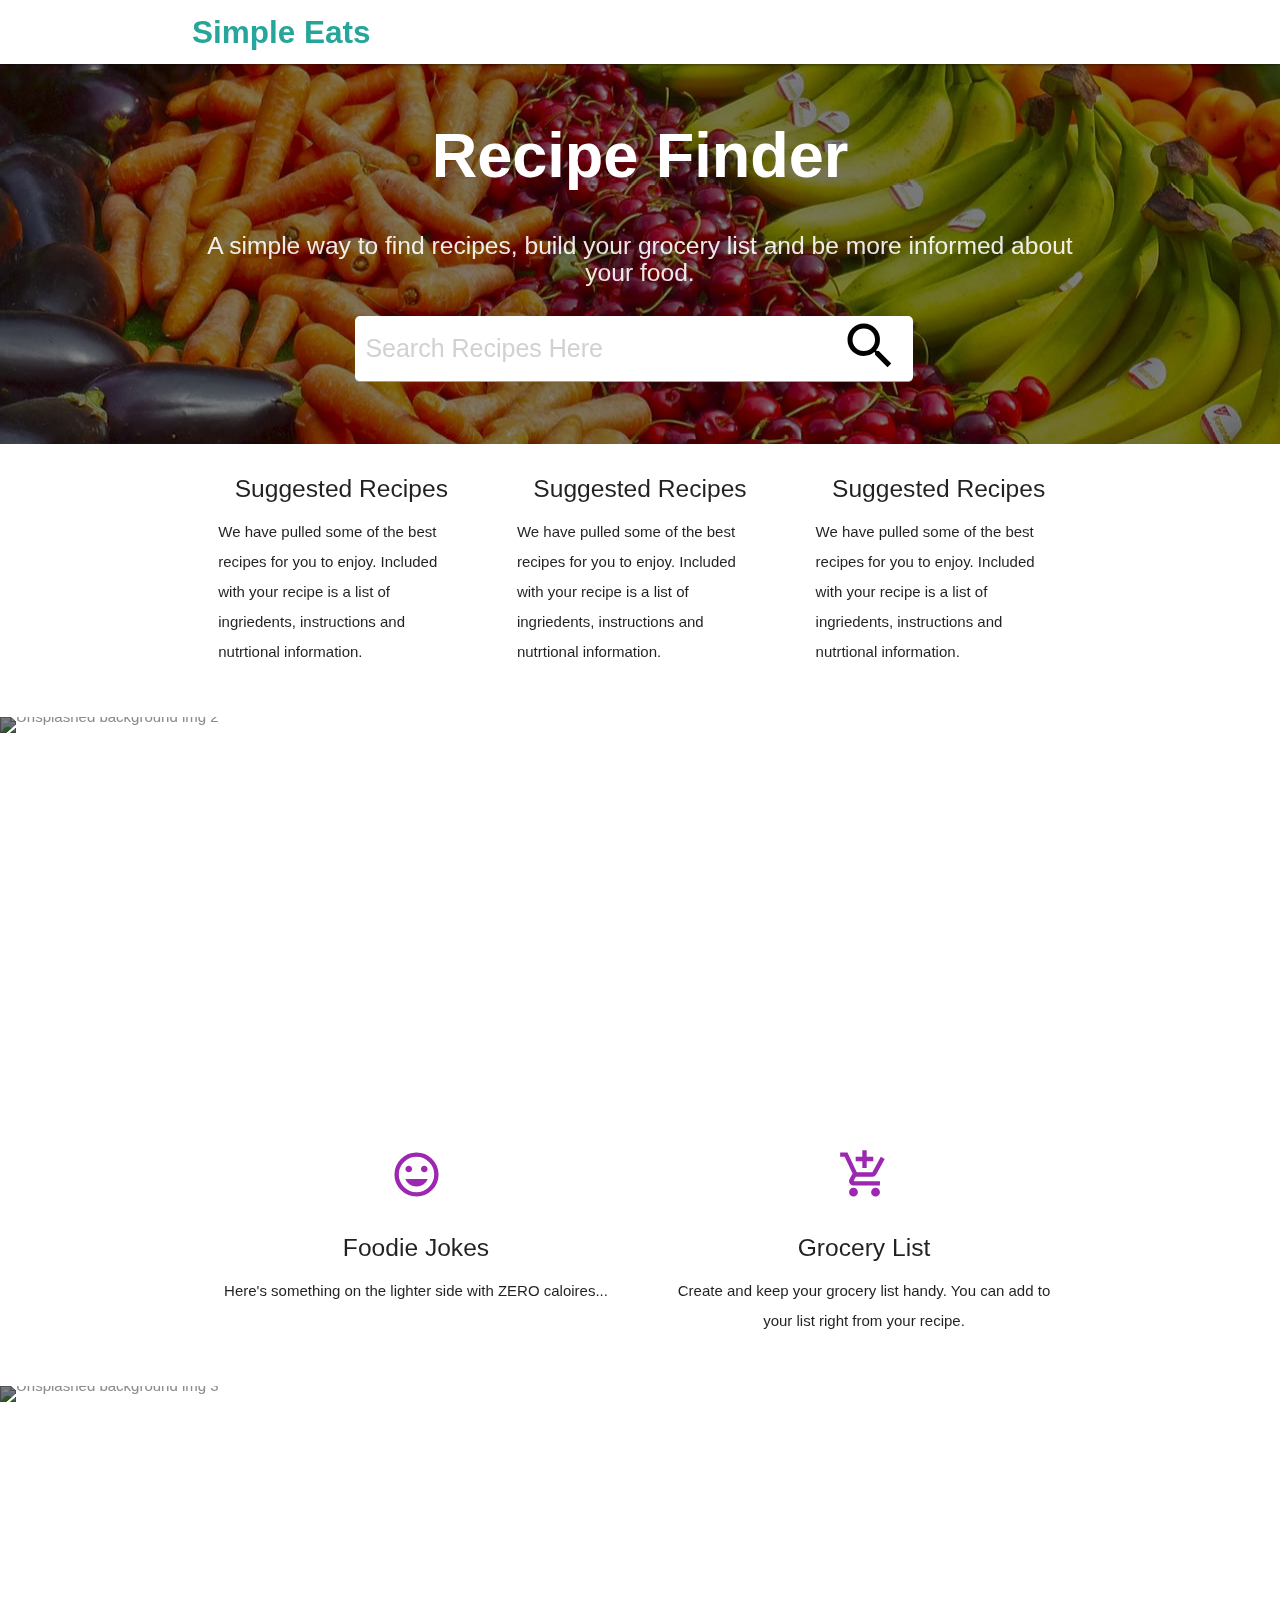
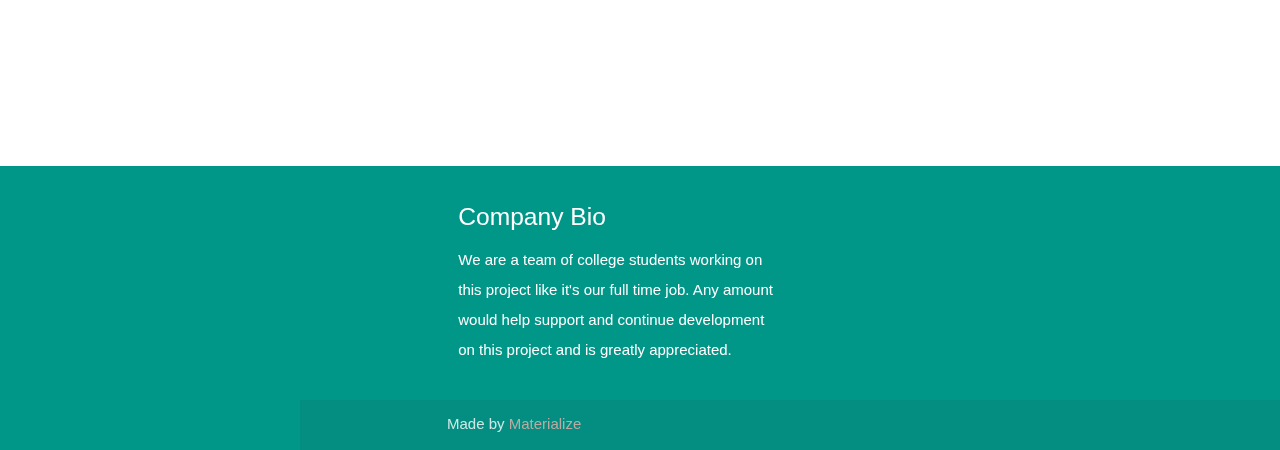
==== index2.html @ 630d24df "grocery button bug" ====
<!DOCTYPE html>
<html lang="en">
<head>
    <meta http-equiv="Content-Type" content="text/html; charset=UTF-8" />
    <meta name="viewport" content="width=device-width, initial-scale=1" />
    <title>Simple Eats</title>
    <!-- CSS  -->
    <link href="https://fonts.googleapis.com/icon?family=Material+Icons" rel="stylesheet">
    <link
      rel="stylesheet"
      href="https://use.fontawesome.com/releases/v5.8.1/css/all.css"
      integrity="sha384-50oBUHEmvpQ+1lW4y57PTFmhCaXp0ML5d60M1M7uH2+nqUivzIebhndOJK28anvf"
      crossorigin="anonymous"
    />
    <link href="assets/parallax-template/parallax-template/css/materialize.css" type="text/css" rel="stylesheet"
        media="screen,projection" />
    <link href="assets/css/style.css" type="text/css" rel="stylesheet" media="screen,projection" />
</head>

<body>
    <nav class="white" role="navigation">
        <div class="nav-wrapper container">
            <a id="logo-container" href="#" class="brand-logo">Simple Eats</a>
            <ul class="right hide-on-med-and-down">
                <li><a id="hmpgNav" style="display:none" href="#">Navbar Link</a></li>
            </ul>
            <ul id="nav-mobile" class="sidenav">
                <li><a href="#">Navbar Link</a></li>
            </ul>
        </div>
    </nav>
    <div class="landingPage">
        <div id="index-banner" class="parallax-container">
            <div class="section no-pad-bot">
                <div class="container">
                    <br><br>
                    <h1 class="header center white-text text-lighten-3" style="font-weight: bold">Recipe Finder</h1>
                    <div class="row center">
                        <h5 class="header col s12 darken-2">A simple way to find recipes, build your grocery list and be more informed about your food.</h5>
                    </div>
                    <div class="row center">
                        <div class="search-wrapper" style="position: relative;
                            height: 65px; margin-left: 25%; width:60%">
                            <input id="search" placeholder="Search Recipes Here" style="top: -20px;
                            position: absolute;
                            left: -15%; border-radius: 5px">
                            <i id="download-button"
                                style="position: absolute; right: 10%;"
                                class="medium material-icons" onclick="buttonClick()">search</i>
                        </div>
                        <!-- <div class= "search results">
                        </div>               -->
                    </div>
                    <br><br>
                </div>
            </div>
            <div class="parallax"><img src="assets/images/fresshFood.jpeg" alt="Unsplashed background img 1" class="image"></div>
        </div>
        <div class="container">
            <div class="section">
                <!--   Icon Section   -->
                <div class="row">
                    <div class="col s12 m4">
                        <div class="icon-block">
                            <!-- <h2 class="center  purple-text"><i class="material-icons">restaurant</i></h2> -->
                            <h5 class="center">Suggested Recipes</h5>
                            <p class="light">We have pulled some of the best recipes for you to enjoy. Included with your recipe is a list of ingriedents, instructions and nutrtional information.</p>
                        </div>
                    </div>
                    <div class="col s12 m4">
                        <div class="icon-block">
                            <!-- <h2 class="center  purple-text"><i class="material-icons">restaurant</i></h2> -->
                            <h5 class="center">Suggested Recipes</h5>
                            <p class="light">We have pulled some of the best recipes for you to enjoy. Included with your recipe is a list of ingriedents, instructions and nutrtional information.</p>
                        </div>
                    </div>
                    <div class="col s12 m4">
                        <div class="icon-block">
                            <!-- <h2 class="center  purple-text"><i class="material-icons">restaurant</i></h2> -->
                            <h5 class="center">Suggested Recipes</h5>
                            <p class="light">We have pulled some of the best recipes for you to enjoy. Included with your recipe is a list of ingriedents, instructions and nutrtional information.</p>
                        </div>
                    </div>
                </div>
            </div>
        </div>
        <div class="parallax-container valign-wrapper">
            <div class="section no-pad-bot">
                <div class="container">
                    <div class="row center">
                        <h5 class="header col s12 darken-2" style="letter-spacing: 3px; font-size: 38px">Enjoy making it from scratch!
                        </h5>
                    </div>
                </div>
            </div>
            <div class="parallax"><img src="assets/images/aroma-chili-condiments-cook-357743.jpg" style="width: 100%" alt="Unsplashed background img 2" class="image"></div>
        </div>
        <div class="container">
            <div class="section">
                <div class="row">
                    <div class="col s12 m6">
                        <div class="icon-block">
                            <h2 class="center  purple-text"><i class="material-icons" id="jokeIcon">tag_faces</i></h2>
                            <h5 class="center">Foodie Jokes</h5>
                            <p class="center light" id="foodJoke">Here's something on the lighter side with ZERO caloires...</p>
                        </div>
                    </div>
                    <div class="col s12 m6">
                        <div class="icon-block">
                            <h2 class="center  purple-text"><i class="material-icons" id="groceryIcon">add_shopping_cart</i></h2>
                            <h5 class="center">Grocery List</h5>
                            <p class="center light">Create and keep your grocery list handy. You can add to your list right from your recipe.</p>
                        </div>
                    </div>
                </div>
            </div>
        </div>
        <div class="parallax-container valign-wrapper">
            <div class="section no-pad-bot">
                <div class="container">
                    <div class="row center">
                        <h5 class="header col s12 darken-2" style="letter-spacing: 3px; font-size: 38px">Understand the nutrition behind your food.
                        </h5>
                    </div>
                </div>
            </div>
            <div class="parallax"><img src="assets/images/dough-and-flour-near-lemons-and-rolling-pin-1070880.jpg" style="width: 100%"  alt="Unsplashed background img 3" class="image"></div>
        </div>
    </div>

    <div class="resultsPage">
        <ul id="slide-out" class="sidenav">
            <li>
                <div class="input-field dropDivs">
                    <label>
                        <h3 class="dropLabel">Search:</h3>
                    </label>
                    <input id="filterSearch" type="text" class="validate">
                </div>
            </li>
            <li>
                <div class="input-field dropDivs">
                    <select multiple id="dietOptions">
                        <option value="pescetarian">Pescetarian</option>
                        <option value="lacto%20vegetarian">Lacto Vegetarian</option>
                        <option value="ovo%20vegetarian">Ovo Vegetarian</option>
                        <option value="vegan">Vegan</option>
                        <option value="vegetarian">Vegetarian</option>
                    </select>
                    <label><h3 class="dropLabel">Diet Options:</h3></label>
                </div> 
            </li>
            <li>
                <div class="input-field dropDivs">
                    <input id="exclIngr" type="text" class="validate">
                    <label><h3 class="dropLabel">Excluded Ingredients:</h3></label>
                </div>
            </li>
            <li>
                <div class="input-field dropDivs">
                    <select multiple id="allergyOptions">
                        <option value="dairy">Dairy</option>
                        <option value="egg">Egg</option>
                        <option value="gluten">Gluten</option>
                        <option value="peanut">Peanut</option>
                        <option value="seafood">Seafood</option>
                        <option value="sesame">Sesame</option>
                        <option value="shellfish">Shellfish</option>
                        <option value="soy">Soy</option>
                        <option value="sulfite">Sulfite</option>
                        <option value="tree%20nut">Tree Nut</option>
                        <option value="wheat">Wheat</option>
                    </select>
                    <label><h3 class="dropLabel">Are there any food intolerances or allergies?</h3></label>
                </div> 
            </li>
            <li>
                <div class="input-field dropDivs">
                    <select multiple id="mealTypeOptions">
                        <option value="main%20course">Main Course</option>
                        <option value="side%20dish">Side Dish</option>
                        <option value="dessert">Dessert</option>
                        <option value="appetizer">Appetizer</option>
                        <option value="salad">Salad</option>
                        <option value="bread">Bread</option>
                        <option value="breakfast">Breakfast</option>                            
                        <option value="soup">Soup</option>
                        <option value="beverages">Beverages</option>
                        <option value="sauce">Sauce</option>
                        <option value="drink">Drink</option>
                    </select>
                    <label><h3 class="dropLabel">Would like you to display a specific type of recipe?</h3></label>
                </div>   
            </li>
            <li>
                <button id="filterBtn" onclick="filterList()">Search</button>
            </li>
        </ul>

        <div class="row resultsDiv"></div>
                                     
            <button class="groceryBtn waves-effect waves-light btn"><a class="modal-trigger" style="color: white" href="#modal2">Grocery List</a></button>
            <button class="collapseBtn waves-effect waves-light btn"><a data-target="slide-out" class="sidenav-trigger" style="color: white">Display Search Filters</a></button>
            
        <img id=rpbkimg src="assets/images/fresshFood.jpeg" alt="fresh food img 1">

        <!-- Modal Structure -->
        <div id="modal1" class="modal">
            <div class="modal-content">
                <p class="addedAlert waves-effect waves-light btn"></p>
                <h4 id="recipeTitle">Recipe Title</h4>
                <p id="servings"></p>
                <div id="ingredientList">
                    <h6>Ingredient List:</h6>
                </div>
                <p id="instructions"></p>
                <img id="recipeImg">
                <a id="recipeURL"></a>
            </div>
            <div class="modal-footer">
                <a href="#!" class="modal-close waves-effect waves-green btn-flat">Done</a>
            </div>
        </div>

        <!-- Modal Structure -->
        <div id="modal2" class="modal">
        <div class="modal-content">
            <h4>Grocery List</h4>
            <ul class="listItems"></ul>
        </div>
        <div class="modal-footer">
            <a href="#!" class="modal-close waves-effect waves-green btn-flat">Done</a>
            <button class="waves-effect waves-light btn" id = "clearList">Clear Grocery List</button>
        </div>
    </div>    </div>

    <footer class="page-footer teal">
        <div class="container">
            <div class="row">
                <div class="col l6 s12">
                    <h5 class="white-text">Company Bio</h5>
                    <p class="white-text text-darkern-2">We are a team of college students working on this project like it's our full time job. Any amount would help support and continue development on this project and is greatly appreciated.</p>
                </div>
            </div>
        </div>
        <div class="footer-copyright">
            <div class="container">
                Made by <a class="brown-text text-lighten-3" href="http://materializecss.com">Materialize</a>
            </div>
        </div>
    </footer>


    <!--  Scripts-->
    <script src="https://code.jquery.com/jquery-2.1.1.min.js"></script>
    <script src="assets/parallax-template/parallax-template/js/materialize.js"></script>
    <script src="assets/parallax-template/parallax-template/js/init.js"></script>
    <script src="assets/js/script.js"></script>
    <script src="assets/js/filter.js"></script>
</body>

</html>
---- assets/css/style.css ----
/* Custom Stylesheet */
/**
 * Use this file to override Materialize files so you can update
 * the core Materialize files in the future
 *
 * Made By MaterializeCSS.com
 */


 /*these 3 btn calls are to help with hover buttons and will need the class "btn" added to each button that needs this hover effect*/
 .btn {
  overflow: hidden;
}

#download-button {
  color: black;
}

#download-button:hover {
  opacity:1;
  color: #26a69a;
}

#jokeIcon:hover {
  color: #26a69a;    
  font-size: 65px;
  transition: all .3s ease-in-out;
}

#groceryIcon:hover{
  color: #26a69a;    
  font-size: 65px;
  transition: all .3s ease-in-out;
}

.plusBtn {
  background-color: #26a69a;
  color: white;
  margin: 12px;
  padding: 5px;
}

.plusBtn:hover {
  color: #26a69a;    
  font-size: 25px;
  transition: all .3s ease-in-out;
  border: none;
  background-color: transparent;
}

.btn:before {
    content: '';
    opacity: 0;
    background-color: rgba(0,0,0,.6);
    position: absolute;
    width: 100%;
    height: 100%;
    left: 0;
    top: 0;
    transition: opacity .2s;
    z-index: -1;
}

nav ul a,
nav .brand-logo {
  color: #26a69a;  
}

p {
  line-height: 2rem;
}

.sidenav-trigger {
  color: #26a69a;
}

.parallax-container {
  min-height: 380px;
  line-height: 0;
  height: auto;
  color: rgba(255,255,255,.9);
}
.parallax-container .section {
    width: 100%;
}
  
#logo-container {
  font-weight: bold;
}  

#search {
  /* width:75%; */
  background-color: white;
  color: black;
  font-size: 25px;
  padding:10px;
  margin: 20px;     
}

#slide-out {
  background-color: #26a69a;  
  }

#rpbkimg {
  opacity: 0.5;
  filter: alpha(opacity=50);
}

  header, main, footer {
    padding-left: 300px;
  }

  @media only screen and (max-width : 992px) {
    header, main, footer {
      padding-left: 0;
    }
  }
@media only screen and (max-width : 992px) {
  .parallax-container .section {
    position: absolute;
    top: 40%;
  }
  #index-banner .section {
    top: 10%;
  }
}

@media only screen and (max-width : 600px) {
  #index-banner .section {
    top: 0;
  }
}

.icon-block {
  padding: 0 15px;
}
.icon-block .material-icons {
  font-size: inherit;
}

footer.page-footer {
  margin: 0;
}
.resultsPage {
  display: none;
}
.dropLabel {
  color:white;
  font-size: 14px;
  margin: 0px;
  padding: 0px;
}
#filterSearch {
  height: 25px;
}

/* .recipeDiv {
  width: 70%;
  margin: 20px auto;
  background-color: #26a69a;
  padding: 8px;
  text-align: left;
  border-radius: 5px;
  color: white;
} */

.groceryBtn {
  background-color: #26a69a;
  position: fixed;
  bottom: 50px;
  right: 10px;
  border: 1px solid white;
  border-radius: 5px;
  z-index: 3;
}
.addedAlert {
  position: fixed;
  bottom: 5px;
  right: 5px;
}

.collapseBtn {
  background-color: #26a69a;
  position: fixed;
  bottom: 10px;
  right: 10px;
  border: 1px solid white;
  border-radius: 5px;
  z-index: 3;
}

.image {
  filter: brightness(50%);
}

.cardImg {
  filter: brightness(50%);
}

.cardDiv {
  position: relative;
  z-index: 2;
}

.resultsDiv {
  position: absolute;
}
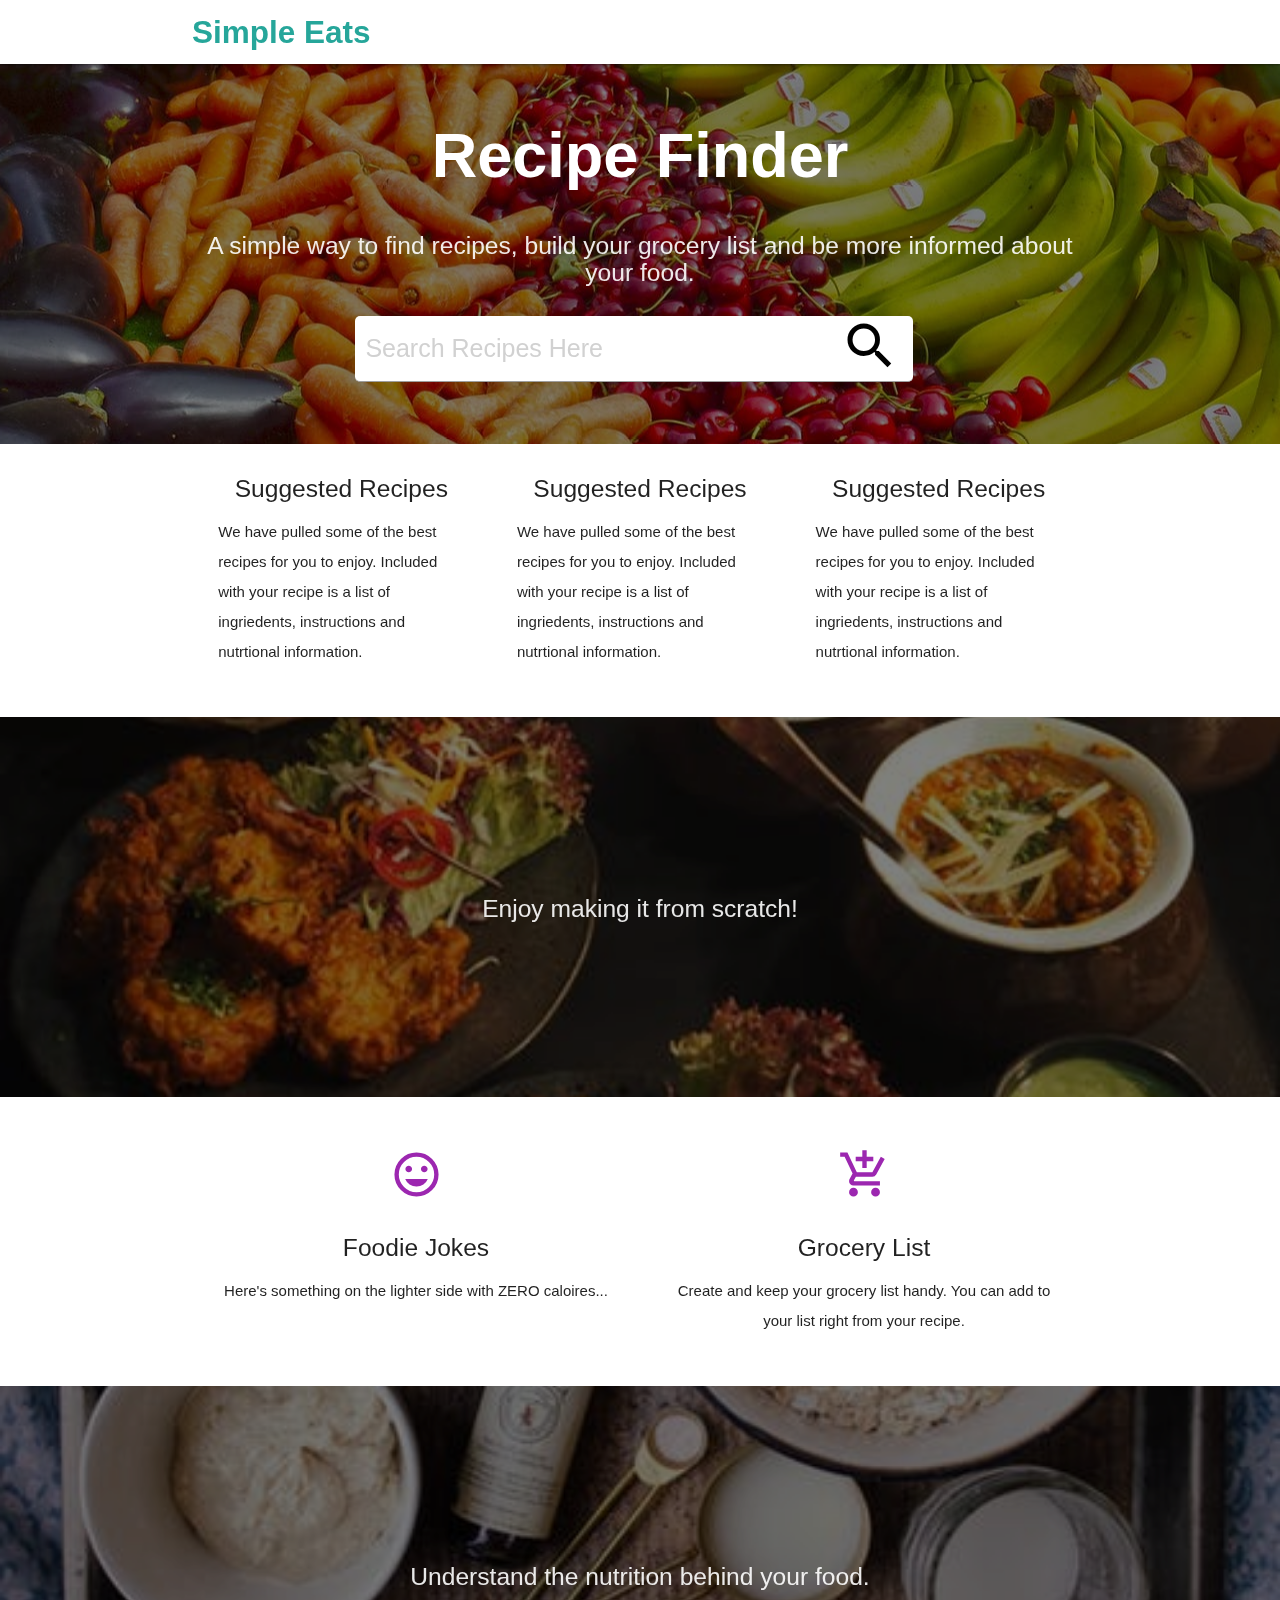
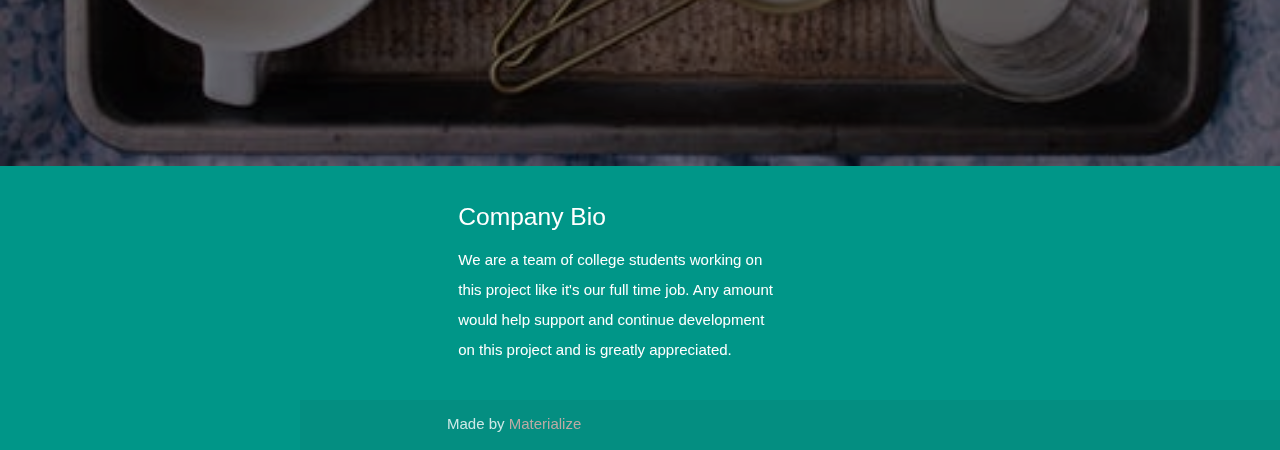
==== commit b8119b32: "don't any commits" ====
--- a/index2.html
+++ b/index2.html
@@ -88,26 +88,26 @@
             <div class="section no-pad-bot">
                 <div class="container">
                     <div class="row center">
-                        <h5 class="header col s12 darken-2" style="letter-spacing: 3px; font-size: 38px">Enjoy making it from scratch!
+                        <h5 class="header col s12 darken-2">Enjoy making it from scratch!
                         </h5>
                     </div>
                 </div>
             </div>
-            <div class="parallax"><img src="assets/images/aroma-chili-condiments-cook-357743.jpg" style="width: 100%" alt="Unsplashed background img 2" class="image"></div>
+            <div class="parallax"><img src="assets/images/foodDisplayed.jpeg" alt="Unsplashed background img 2" class="image"></div>
         </div>
         <div class="container">
             <div class="section">
                 <div class="row">
                     <div class="col s12 m6">
                         <div class="icon-block">
-                            <h2 class="center  purple-text"><i class="material-icons" id="jokeIcon">tag_faces</i></h2>
+                            <h2 class="center  purple-text"><i class="material-icons">tag_faces</i></h2>
                             <h5 class="center">Foodie Jokes</h5>
-                            <p class="center light" id="foodJoke">Here's something on the lighter side with ZERO caloires...</p>
+                            <p class="center light">Here's something on the lighter side with ZERO caloires...</p>
                         </div>
                     </div>
                     <div class="col s12 m6">
                         <div class="icon-block">
-                            <h2 class="center  purple-text"><i class="material-icons" id="groceryIcon">add_shopping_cart</i></h2>
+                            <h2 class="center  purple-text"><i class="material-icons">add_shopping_cart</i></h2>
                             <h5 class="center">Grocery List</h5>
                             <p class="center light">Create and keep your grocery list handy. You can add to your list right from your recipe.</p>
                         </div>
@@ -119,17 +119,17 @@
             <div class="section no-pad-bot">
                 <div class="container">
                     <div class="row center">
-                        <h5 class="header col s12 darken-2" style="letter-spacing: 3px; font-size: 38px">Understand the nutrition behind your food.
+                        <h5 class="header col s12 darken-2">Understand the nutrition behind your food.
                         </h5>
                     </div>
                 </div>
             </div>
-            <div class="parallax"><img src="assets/images/dough-and-flour-near-lemons-and-rolling-pin-1070880.jpg" style="width: 100%"  alt="Unsplashed background img 3" class="image"></div>
+            <div class="parallax"><img src="assets/images/measurements.jpeg" alt="Unsplashed background img 3" class="image"></div>
         </div>
     </div>
 
     <div class="resultsPage">
-        <ul id="slide-out" class="sidenav">
+        <ul id="slide-out" class="sidenav sidenav-fixed">
             <li>
                 <div class="input-field dropDivs">
                     <label>
@@ -197,17 +197,16 @@
             </li>
         </ul>
 
-        <div class="row resultsDiv"></div>
-                                     
+        <div class="resultsDiv"></div>
             <button class="groceryBtn waves-effect waves-light btn"><a class="modal-trigger" style="color: white" href="#modal2">Grocery List</a></button>
-            <button class="collapseBtn waves-effect waves-light btn"><a data-target="slide-out" class="sidenav-trigger" style="color: white">Display Search Filters</a></button>
             
         <img id=rpbkimg src="assets/images/fresshFood.jpeg" alt="fresh food img 1">
+        <!-- Modal Trigger -->
+        <a class="waves-effect waves-light btn modal-trigger" href="#modal1" id="modal1Btn">Requested Recipe</a>
 
         <!-- Modal Structure -->
         <div id="modal1" class="modal">
             <div class="modal-content">
-                <p class="addedAlert waves-effect waves-light btn"></p>
                 <h4 id="recipeTitle">Recipe Title</h4>
                 <p id="servings"></p>
                 <div id="ingredientList">
@@ -218,19 +217,22 @@
                 <a id="recipeURL"></a>
             </div>
             <div class="modal-footer">
-                <a href="#!" class="modal-close waves-effect waves-green btn-flat">Done</a>
-            </div>
-        </div>
+                <a href="#!" class="modal-close waves-effect waves-green btn-flat">Agree</a>
+            </div>
+        </div>
+
+         <!-- Modal Trigger -->
+        <a class="waves-effect waves-light btn modal-trigger" href="#modal2">Grocery List</a>
 
         <!-- Modal Structure -->
         <div id="modal2" class="modal">
         <div class="modal-content">
             <h4>Grocery List</h4>
-            <ul class="listItems"></ul>
+            <p>A bunch of text</p>
         </div>
         <div class="modal-footer">
-            <a href="#!" class="modal-close waves-effect waves-green btn-flat">Done</a>
-            <button class="waves-effect waves-light btn" id = "clearList">Clear Grocery List</button>
+            <a href="#!" class="modal-close waves-effect waves-green btn-flat">Agree</a>
+            <button class="waves-effect waves-light btn">Clear Grocery List</button>
         </div>
     </div>    </div>
 
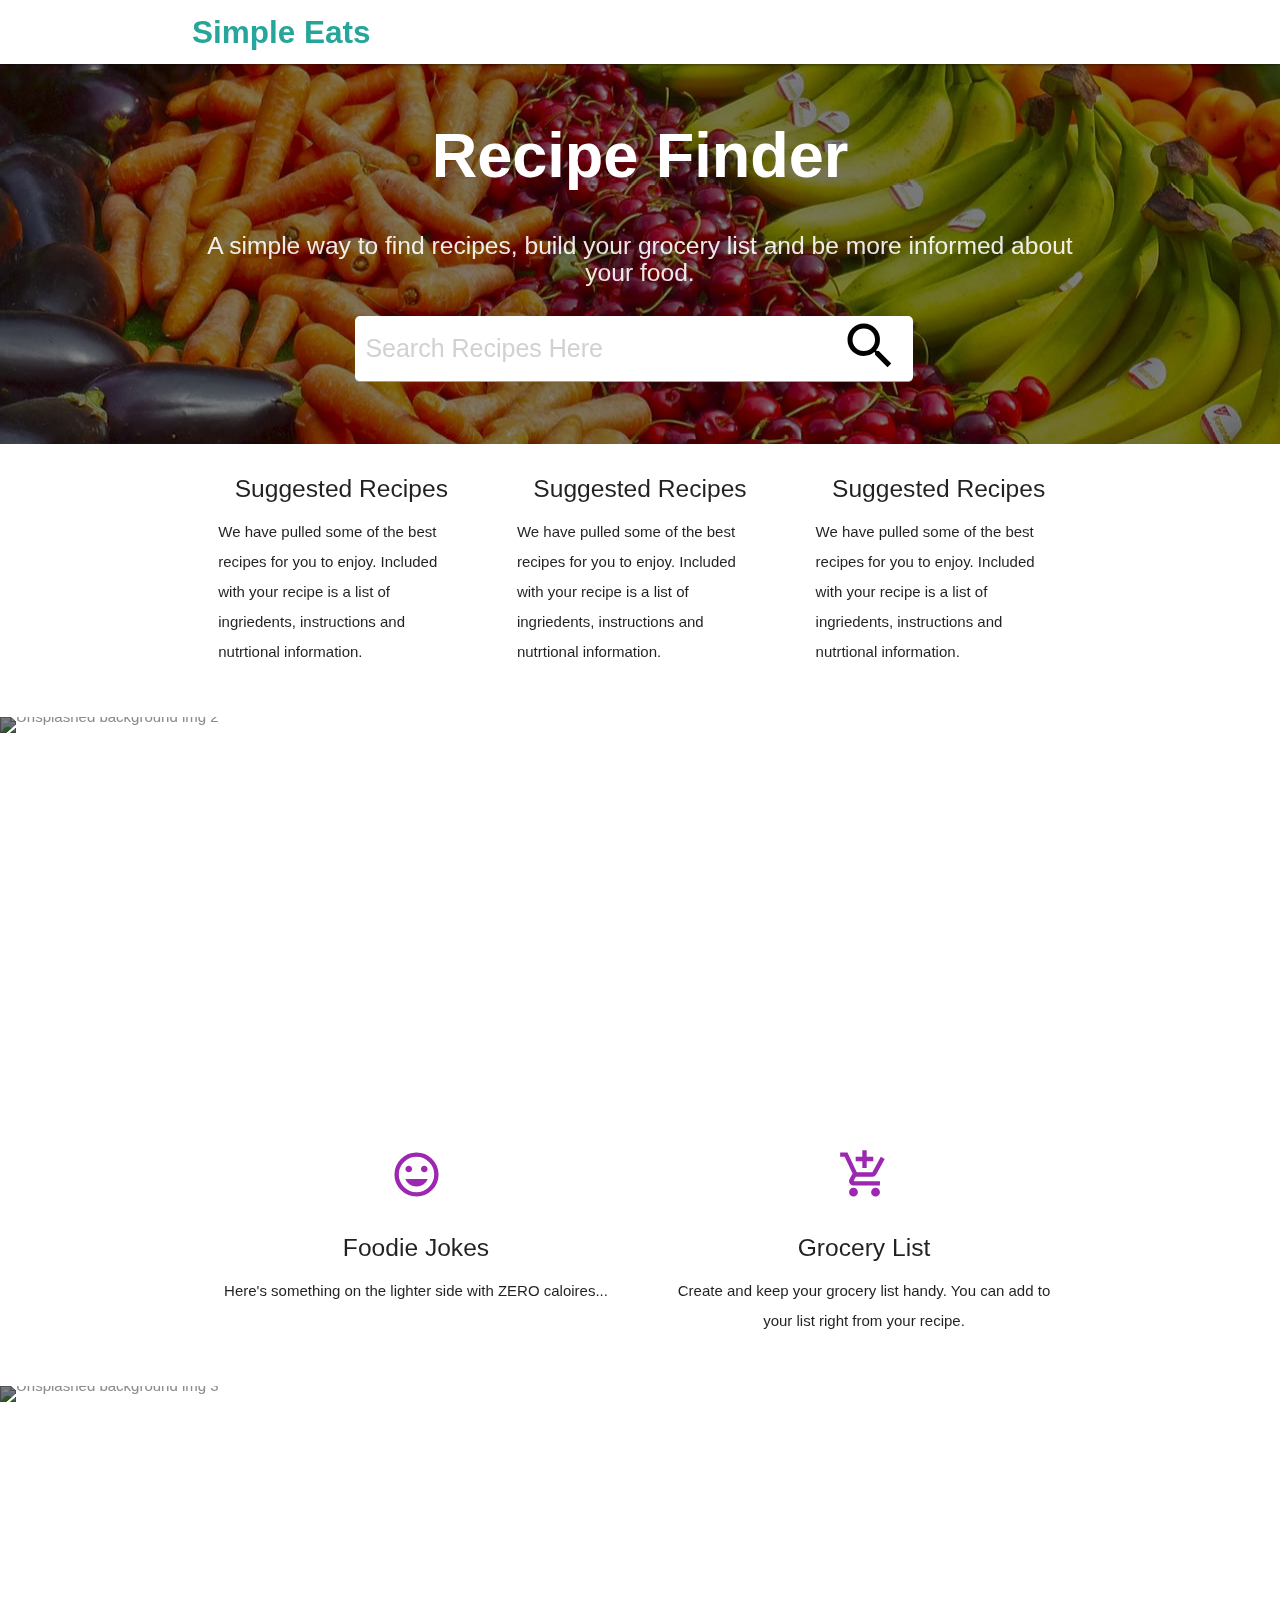
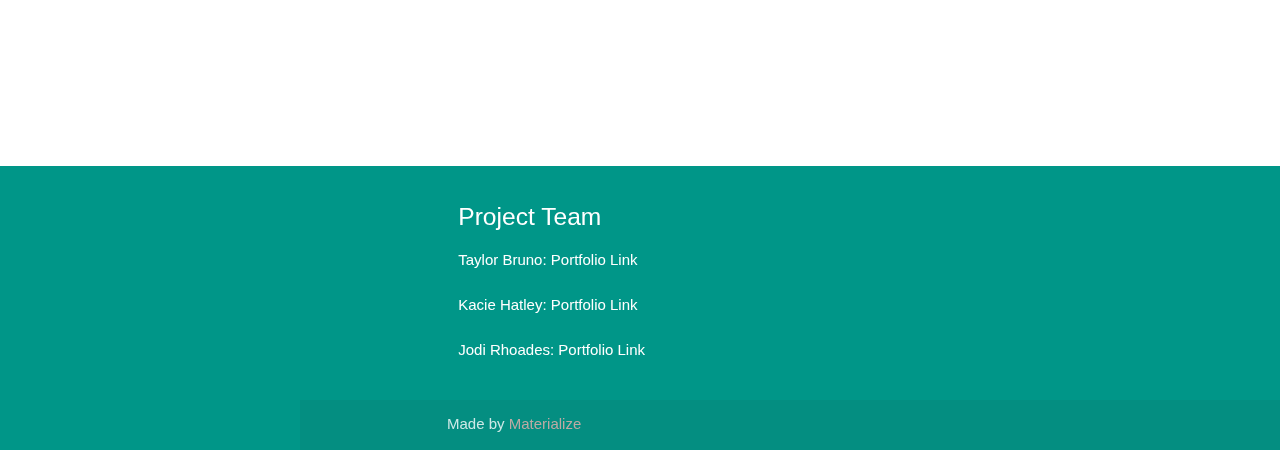
==== commit 76277445: "fixed background image and card titles and responsiveness" ====
--- a/index2.html
+++ b/index2.html
@@ -88,26 +88,26 @@
             <div class="section no-pad-bot">
                 <div class="container">
                     <div class="row center">
-                        <h5 class="header col s12 darken-2">Enjoy making it from scratch!
+                        <h5 class="header col s12 darken-2" style="letter-spacing: 3px; font-size: 38px">Enjoy making it from scratch!
                         </h5>
                     </div>
                 </div>
             </div>
-            <div class="parallax"><img src="assets/images/foodDisplayed.jpeg" alt="Unsplashed background img 2" class="image"></div>
+            <div class="parallax"><img src="assets/images/aroma-chili-condiments-cook-357743.jpg" style="width: 100%" alt="Unsplashed background img 2" class="image"></div>
         </div>
         <div class="container">
             <div class="section">
                 <div class="row">
                     <div class="col s12 m6">
                         <div class="icon-block">
-                            <h2 class="center  purple-text"><i class="material-icons">tag_faces</i></h2>
+                            <h2 class="center  purple-text"><i class="material-icons" id="jokeIcon">tag_faces</i></h2>
                             <h5 class="center">Foodie Jokes</h5>
-                            <p class="center light">Here's something on the lighter side with ZERO caloires...</p>
+                            <p class="center light" id="foodJoke">Here's something on the lighter side with ZERO caloires...</p>
                         </div>
                     </div>
                     <div class="col s12 m6">
                         <div class="icon-block">
-                            <h2 class="center  purple-text"><i class="material-icons">add_shopping_cart</i></h2>
+                            <h2 class="center  purple-text"><i class="material-icons" id="groceryIcon">add_shopping_cart</i></h2>
                             <h5 class="center">Grocery List</h5>
                             <p class="center light">Create and keep your grocery list handy. You can add to your list right from your recipe.</p>
                         </div>
@@ -119,25 +119,24 @@
             <div class="section no-pad-bot">
                 <div class="container">
                     <div class="row center">
-                        <h5 class="header col s12 darken-2">Understand the nutrition behind your food.
+                        <h5 class="header col s12 darken-2" style="letter-spacing: 3px; font-size: 38px">Understand the nutrition behind your food.
                         </h5>
                     </div>
                 </div>
             </div>
-            <div class="parallax"><img src="assets/images/measurements.jpeg" alt="Unsplashed background img 3" class="image"></div>
+            <div class="parallax"><img src="assets/images/dough-and-flour-near-lemons-and-rolling-pin-1070880.jpg" style="width: 100%"  alt="Unsplashed background img 3" class="image"></div>
         </div>
     </div>
 
     <div class="resultsPage">
-        <ul id="slide-out" class="sidenav sidenav-fixed">
-            <li>
-                <div class="input-field dropDivs">
-                    <label>
-                        <h3 class="dropLabel">Search:</h3>
-                    </label>
+        <ul id="slide-out" class="sidenav">
+            <li>
+                <p label class="dropLabel" id="srchLabel">Search:</p>
+                <div class="input-field dropDivs">
                     <input id="filterSearch" type="text" class="validate">
                 </div>
             </li>
+            <br>
             <li>
                 <div class="input-field dropDivs">
                     <select multiple id="dietOptions">
@@ -147,15 +146,17 @@
                         <option value="vegan">Vegan</option>
                         <option value="vegetarian">Vegetarian</option>
                     </select>
-                    <label><h3 class="dropLabel">Diet Options:</h3></label>
+                    <label class="dropLabel">Diet Options:</label>
                 </div> 
             </li>
+            <br>
             <li>
                 <div class="input-field dropDivs">
                     <input id="exclIngr" type="text" class="validate">
-                    <label><h3 class="dropLabel">Excluded Ingredients:</h3></label>
-                </div>
-            </li>
+                    <label class="dropLabel">Excluded Ingredients:</label>
+                </div>
+            </li>
+            <br>
             <li>
                 <div class="input-field dropDivs">
                     <select multiple id="allergyOptions">
@@ -171,9 +172,10 @@
                         <option value="tree%20nut">Tree Nut</option>
                         <option value="wheat">Wheat</option>
                     </select>
-                    <label><h3 class="dropLabel">Are there any food intolerances or allergies?</h3></label>
+                    <label class="dropLabel">Are there any food intolerances or allergies?</label>
                 </div> 
             </li>
+            <br>
             <li>
                 <div class="input-field dropDivs">
                     <select multiple id="mealTypeOptions">
@@ -189,24 +191,26 @@
                         <option value="sauce">Sauce</option>
                         <option value="drink">Drink</option>
                     </select>
-                    <label><h3 class="dropLabel">Would like you to display a specific type of recipe?</h3></label>
+                    <label class="dropLabel">Would like you to display a specific type of recipe?</label>
                 </div>   
             </li>
             <li>
-                <button id="filterBtn" onclick="filterList()">Search</button>
+                <button class="waves-effect waves-light btn" id="filterBtn" onclick="filterList()">Search</button>
             </li>
         </ul>
 
-        <div class="resultsDiv"></div>
+        <!-- <div class="container"></div> -->
+            <div class="row resultsDiv"></div>
+            <!-- <img id=rpbkimg class="responsive-img" src="assets/images/fresshFood.jpeg" alt="fresh food img 1">                           -->
             <button class="groceryBtn waves-effect waves-light btn"><a class="modal-trigger" style="color: white" href="#modal2">Grocery List</a></button>
+            <button class="collapseBtn waves-effect waves-light btn"><a data-target="slide-out" class="sidenav-trigger" style="color: white">Display Search Filters</a></button>
             
-        <img id=rpbkimg src="assets/images/fresshFood.jpeg" alt="fresh food img 1">
-        <!-- Modal Trigger -->
-        <a class="waves-effect waves-light btn modal-trigger" href="#modal1" id="modal1Btn">Requested Recipe</a>
+        
 
         <!-- Modal Structure -->
         <div id="modal1" class="modal">
             <div class="modal-content">
+                <p class="addedAlert waves-effect waves-light btn"></p>
                 <h4 id="recipeTitle">Recipe Title</h4>
                 <p id="servings"></p>
                 <div id="ingredientList">
@@ -217,7 +221,7 @@
                 <a id="recipeURL"></a>
             </div>
             <div class="modal-footer">
-                <a href="#!" class="modal-close waves-effect waves-green btn-flat">Agree</a>
+                <a href="#!" class="modal-close waves-effect waves-green btn-flat">Done</a>
             </div>
         </div>
 
@@ -225,23 +229,26 @@
         <a class="waves-effect waves-light btn modal-trigger" href="#modal2">Grocery List</a>
 
         <!-- Modal Structure -->
-        <div id="modal2" class="modal">
+        <div id="modal2" class="modal"></div>
         <div class="modal-content">
             <h4>Grocery List</h4>
-            <p>A bunch of text</p>
+            <ul class="listItems"></ul>
         </div>
         <div class="modal-footer">
-            <a href="#!" class="modal-close waves-effect waves-green btn-flat">Agree</a>
-            <button class="waves-effect waves-light btn">Clear Grocery List</button>
-        </div>
-    </div>    </div>
+            <a href="#!" class="modal-close waves-effect waves-green btn-flat">Done</a>
+            <button class="waves-effect waves-light btn" id = "clearList">Clear Grocery List</button>
+        </div>
+    </div>    
 
     <footer class="page-footer teal">
         <div class="container">
             <div class="row">
                 <div class="col l6 s12">
-                    <h5 class="white-text">Company Bio</h5>
-                    <p class="white-text text-darkern-2">We are a team of college students working on this project like it's our full time job. Any amount would help support and continue development on this project and is greatly appreciated.</p>
+                    <h5 class="white-text">Project Team</h5>
+                    <p class="white-text text-darkern-2">Taylor Bruno: <a class="white-text text-darkern-2" href="https://taylormbruno.github.io/portfolio.html">Portfolio Link</a></p>
+                    <p class="white-text text-darkern-2">Kacie Hatley: <a class="white-text text-darkern-2" href="https://kaciehatley.github.io/responsive_portfolio/index.html">Portfolio Link</a></p>
+                    <p class="white-text text-darkern-2">Jodi Rhoades: <a class="white-text text-darkern-2" href="https://odiejo.github.io/portfolio/">Portfolio Link</a></p>
+
                 </div>
             </div>
         </div>
--- a/assets/css/style.css
+++ b/assets/css/style.css
@@ -1,4 +1,6 @@
 /* Custom Stylesheet */
+
+
 /**
  * Use this file to override Materialize files so you can update
  * the core Materialize files in the future
@@ -7,51 +9,52 @@
  */
 
 
- /*these 3 btn calls are to help with hover buttons and will need the class "btn" added to each button that needs this hover effect*/
- .btn {
-  overflow: hidden;
+/*these 3 btn calls are to help with hover buttons and will need the class "btn" added to each button that needs this hover effect*/
+
+.btn {
+    overflow: hidden;
 }
 
 #download-button {
-  color: black;
+    color: black;
 }
 
 #download-button:hover {
-  opacity:1;
-  color: #26a69a;
+    opacity: 1;
+    color: #26a69a;
 }
 
 #jokeIcon:hover {
-  color: #26a69a;    
-  font-size: 65px;
-  transition: all .3s ease-in-out;
-}
-
-#groceryIcon:hover{
-  color: #26a69a;    
-  font-size: 65px;
-  transition: all .3s ease-in-out;
+    color: #26a69a;
+    font-size: 65px;
+    transition: all .3s ease-in-out;
+}
+
+#groceryIcon:hover {
+    color: #26a69a;
+    font-size: 65px;
+    transition: all .3s ease-in-out;
 }
 
 .plusBtn {
-  background-color: #26a69a;
-  color: white;
-  margin: 12px;
-  padding: 5px;
+    background-color: #26a69a;
+    color: white;
+    margin: 12px;
+    padding: 5px;
 }
 
 .plusBtn:hover {
-  color: #26a69a;    
-  font-size: 25px;
-  transition: all .3s ease-in-out;
-  border: none;
-  background-color: transparent;
+    color: #26a69a;
+    font-size: 25px;
+    transition: all .3s ease-in-out;
+    border: none;
+    background-color: transparent;
 }
 
 .btn:before {
     content: '';
     opacity: 0;
-    background-color: rgba(0,0,0,.6);
+    background-color: rgba(0, 0, 0, .6);
     position: absolute;
     width: 100%;
     height: 100%;
@@ -63,96 +66,132 @@
 
 nav ul a,
 nav .brand-logo {
-  color: #26a69a;  
+    color: #26a69a;
 }
 
 p {
-  line-height: 2rem;
+    line-height: 2rem;
 }
 
 .sidenav-trigger {
-  color: #26a69a;
+    color: #26a69a;
 }
 
 .parallax-container {
-  min-height: 380px;
-  line-height: 0;
-  height: auto;
-  color: rgba(255,255,255,.9);
-}
+    min-height: 380px;
+    line-height: 0;
+    height: auto;
+    color: rgba(255, 255, 255, .9);
+}
+
 .parallax-container .section {
     width: 100%;
-}
-  
+    height: auto;
+}
+
 #logo-container {
-  font-weight: bold;
-}  
+    font-weight: bold;
+}
 
 #search {
-  /* width:75%; */
-  background-color: white;
-  color: black;
-  font-size: 25px;
-  padding:10px;
-  margin: 20px;     
+    background-color: white;
+    color: black;
+    font-size: 25px;
+    padding: 10px;
+    margin: 20px;
 }
 
 #slide-out {
-  background-color: #26a69a;  
-  }
+    background-color: #26a69a;
+}
 
 #rpbkimg {
-  opacity: 0.5;
-  filter: alpha(opacity=50);
-}
-
-  header, main, footer {
+    opacity: 0.2;
+    filter: alpha(opacity=50);
+    height: auto;
+}
+
+header,
+main,
+footer {
     padding-left: 300px;
-  }
-
-  @media only screen and (max-width : 992px) {
-    header, main, footer {
-      padding-left: 0;
-    }
-  }
-@media only screen and (max-width : 992px) {
-  .parallax-container .section {
-    position: absolute;
-    top: 40%;
-  }
-  #index-banner .section {
-    top: 10%;
-  }
-}
-
-@media only screen and (max-width : 600px) {
-  #index-banner .section {
-    top: 0;
-  }
+}
+
+@media only screen and (max-width: 992px) {
+    header,
+    main,
+    footer {
+        padding-left: 0;
+    }
+}
+
+@media only screen and (max-width: 992px) {
+    .parallax-container .section {
+        position: absolute;
+        top: 40%;
+    }
+    #index-banner .section {
+        top: 10%;
+    }
+    span.hashtag {
+        display: none;
+    }
+    .card-title .card {
+        line-height: 1.1 !important;
+        font-size: 20px !important;
+    }
+}
+
+@media only screen and (max-width: 600px) {
+    #index-banner .section {
+        top: 0;
+    }
 }
 
 .icon-block {
-  padding: 0 15px;
-}
+    padding: 0 15px;
+}
+
 .icon-block .material-icons {
-  font-size: inherit;
+    font-size: inherit;
 }
 
 footer.page-footer {
-  margin: 0;
-}
+    margin: 0;
+}
+
 .resultsPage {
-  display: none;
-}
+    display: none;
+}
+
+.dropDivs {
+    /* padding: 10px !important; */
+    line-height: 1 !important;
+    margin-top: 0px;
+    padding-top: 0px;
+}
+
 .dropLabel {
-  color:white;
-  font-size: 14px;
-  margin: 0px;
-  padding: 0px;
-}
+    color: white !important;
+    font-size: 18px !important;
+}
+
+#srchLabel {
+    padding: 0px !important;
+    margin: 0px !important;
+}
+
 #filterSearch {
-  height: 25px;
-}
+    padding: 0px !important;
+    margin: 0px !important;
+}
+
+#filterBtn {
+    background-color: white !important;
+    color: #26a69a !important;
+    margin: 10px 10px;
+}
+
 
 /* .recipeDiv {
   width: 70%;
@@ -165,43 +204,48 @@
 } */
 
 .groceryBtn {
-  background-color: #26a69a;
-  position: fixed;
-  bottom: 50px;
-  right: 10px;
-  border: 1px solid white;
-  border-radius: 5px;
-  z-index: 3;
-}
+    background-color: #26a69a;
+    position: fixed;
+    bottom: 50px;
+    right: 10px;
+    border: 1px solid white;
+    border-radius: 5px;
+    z-index: 3;
+}
+
 .addedAlert {
-  position: fixed;
-  bottom: 5px;
-  right: 5px;
+    position: fixed;
+    bottom: 5px;
+    right: 5px;
 }
 
 .collapseBtn {
-  background-color: #26a69a;
-  position: fixed;
-  bottom: 10px;
-  right: 10px;
-  border: 1px solid white;
-  border-radius: 5px;
-  z-index: 3;
+    background-color: #26a69a;
+    position: fixed;
+    bottom: 10px;
+    right: 10px;
+    border: 1px solid white;
+    border-radius: 5px;
+    z-index: 3;
 }
 
 .image {
-  filter: brightness(50%);
+    filter: brightness(50%);
 }
 
 .cardImg {
-  filter: brightness(50%);
+    filter: brightness(50%);
 }
 
 .cardDiv {
-  position: relative;
-  z-index: 2;
+    position: relative;
+    z-index: 2;
+    margin-top: 30px;
 }
 
 .resultsDiv {
-  position: absolute;
+    /* position: absolute;  */
+    background-image: url("../images/fresshFood.jpeg");
+    background-position: center;
+    background-size: cover;
 }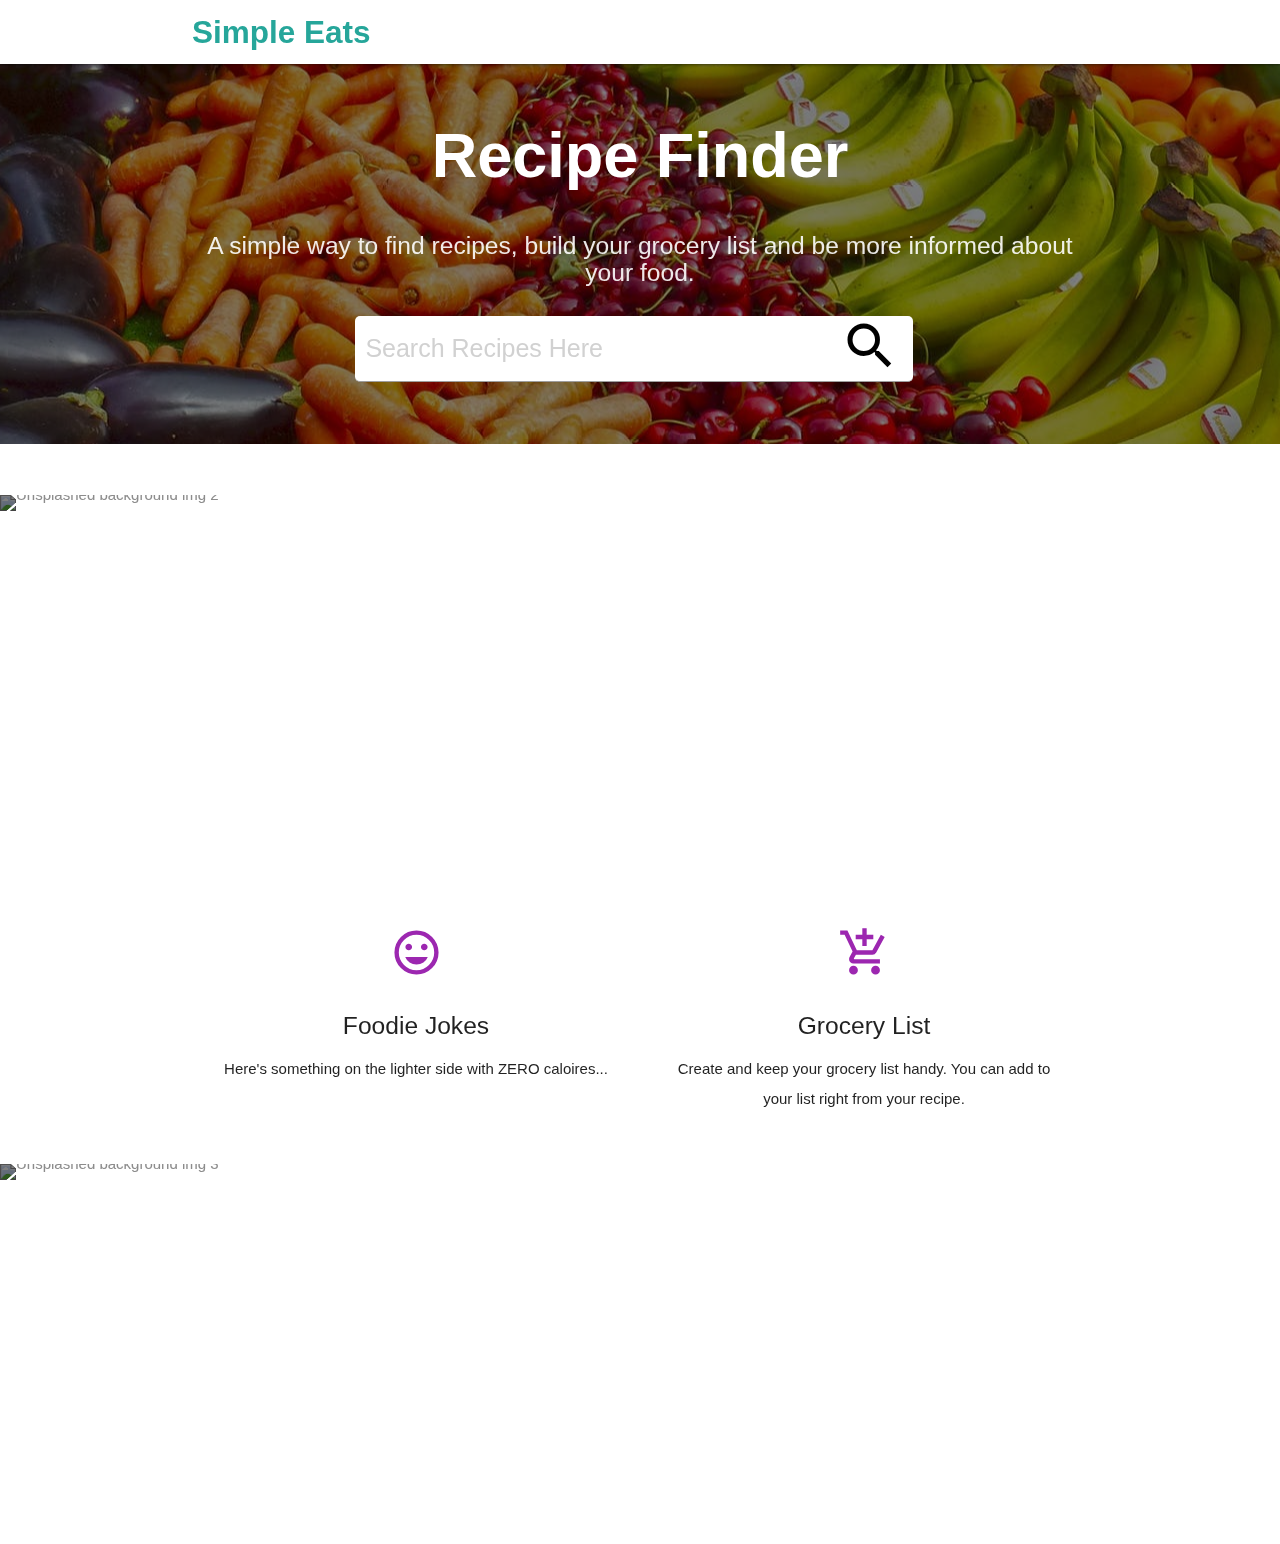
==== commit 14be7330: "fixed grocery button modal" ====
--- a/index2.html
+++ b/index2.html
@@ -6,21 +6,16 @@
     <title>Simple Eats</title>
     <!-- CSS  -->
     <link href="https://fonts.googleapis.com/icon?family=Material+Icons" rel="stylesheet">
-    <link
-      rel="stylesheet"
-      href="https://use.fontawesome.com/releases/v5.8.1/css/all.css"
-      integrity="sha384-50oBUHEmvpQ+1lW4y57PTFmhCaXp0ML5d60M1M7uH2+nqUivzIebhndOJK28anvf"
-      crossorigin="anonymous"
-    />
-    <link href="assets/parallax-template/parallax-template/css/materialize.css" type="text/css" rel="stylesheet"
-        media="screen,projection" />
+    <link rel="stylesheet" href="https://use.fontawesome.com/releases/v5.8.1/css/all.css" integrity="sha384-50oBUHEmvpQ+1lW4y57PTFmhCaXp0ML5d60M1M7uH2+nqUivzIebhndOJK28anvf" crossorigin="anonymous" />
+    <link href="assets/parallax-template/parallax-template/css/materialize.css" type="text/css" rel="stylesheet" media="screen,projection" />
     <link href="assets/css/style.css" type="text/css" rel="stylesheet" media="screen,projection" />
 </head>
 
 <body>
-    <nav class="white" role="navigation">
+    <!-- <nav class="white" role="navigation"> works without having role. clears validator.-->
+    <nav class="white">
         <div class="nav-wrapper container">
-            <a id="logo-container" href="#" class="brand-logo">Simple Eats</a>
+            <a id="logo-container" href="#" onclick="window.location.reload(true)" class="brand-logo">Simple Eats</a>
             <ul class="right hide-on-med-and-down">
                 <li><a id="hmpgNav" style="display:none" href="#">Navbar Link</a></li>
             </ul>
@@ -61,24 +56,24 @@
                 <!--   Icon Section   -->
                 <div class="row">
                     <div class="col s12 m4">
-                        <div class="icon-block">
+                        <div class="icon-block" id="recipeEl0">
                             <!-- <h2 class="center  purple-text"><i class="material-icons">restaurant</i></h2> -->
-                            <h5 class="center">Suggested Recipes</h5>
-                            <p class="light">We have pulled some of the best recipes for you to enjoy. Included with your recipe is a list of ingriedents, instructions and nutrtional information.</p>
+                            <!-- <h5 class="center" id="recipe0">Suggested Recipes</h5> -->
+                            <!-- <p class="light">We have pulled some of the best recipes for you to enjoy. Included with your recipe is a list of ingriedents, instructions and nutrtional information.</p> -->
                         </div>
                     </div>
                     <div class="col s12 m4">
-                        <div class="icon-block">
+                        <div class="icon-block" id="recipeEl1">
                             <!-- <h2 class="center  purple-text"><i class="material-icons">restaurant</i></h2> -->
-                            <h5 class="center">Suggested Recipes</h5>
-                            <p class="light">We have pulled some of the best recipes for you to enjoy. Included with your recipe is a list of ingriedents, instructions and nutrtional information.</p>
+                            <!-- <h5 class="center" id="recipe1">Suggested Recipes</h5> -->
+                            <!-- <p class="light">We have pulled some of the best recipes for you to enjoy. Included with your recipe is a list of ingriedents, instructions and nutrtional information.</p> -->
                         </div>
                     </div>
                     <div class="col s12 m4">
-                        <div class="icon-block">
+                        <div class="icon-block" id="recipeEl2">
                             <!-- <h2 class="center  purple-text"><i class="material-icons">restaurant</i></h2> -->
-                            <h5 class="center">Suggested Recipes</h5>
-                            <p class="light">We have pulled some of the best recipes for you to enjoy. Included with your recipe is a list of ingriedents, instructions and nutrtional information.</p>
+                            <!-- <h5 class="center" id="recipe2">Suggested Recipes</h5> -->
+                            <!-- <p class="light">We have pulled some of the best recipes for you to enjoy. Included with your recipe is a list of ingriedents, instructions and nutrtional information.</p> -->
                         </div>
                     </div>
                 </div>
@@ -131,12 +126,11 @@
     <div class="resultsPage">
         <ul id="slide-out" class="sidenav">
             <li>
-                <p label class="dropLabel" id="srchLabel">Search:</p>
+                <p class="dropLabel" id="srchLabel">Search:</p>
                 <div class="input-field dropDivs">
                     <input id="filterSearch" type="text" class="validate">
                 </div>
             </li>
-            <br>
             <li>
                 <div class="input-field dropDivs">
                     <select multiple id="dietOptions">
@@ -149,14 +143,12 @@
                     <label class="dropLabel">Diet Options:</label>
                 </div> 
             </li>
-            <br>
             <li>
                 <div class="input-field dropDivs">
                     <input id="exclIngr" type="text" class="validate">
                     <label class="dropLabel">Excluded Ingredients:</label>
                 </div>
             </li>
-            <br>
             <li>
                 <div class="input-field dropDivs">
                     <select multiple id="allergyOptions">
@@ -175,7 +167,6 @@
                     <label class="dropLabel">Are there any food intolerances or allergies?</label>
                 </div> 
             </li>
-            <br>
             <li>
                 <div class="input-field dropDivs">
                     <select multiple id="mealTypeOptions">
@@ -204,8 +195,6 @@
             <!-- <img id=rpbkimg class="responsive-img" src="assets/images/fresshFood.jpeg" alt="fresh food img 1">                           -->
             <button class="groceryBtn waves-effect waves-light btn"><a class="modal-trigger" style="color: white" href="#modal2">Grocery List</a></button>
             <button class="collapseBtn waves-effect waves-light btn"><a data-target="slide-out" class="sidenav-trigger" style="color: white">Display Search Filters</a></button>
-            
-        
 
         <!-- Modal Structure -->
         <div id="modal1" class="modal">
@@ -225,11 +214,8 @@
             </div>
         </div>
 
-         <!-- Modal Trigger -->
-        <a class="waves-effect waves-light btn modal-trigger" href="#modal2">Grocery List</a>
-
         <!-- Modal Structure -->
-        <div id="modal2" class="modal"></div>
+    <div id="modal2" class="modal">
         <div class="modal-content">
             <h4>Grocery List</h4>
             <ul class="listItems"></ul>
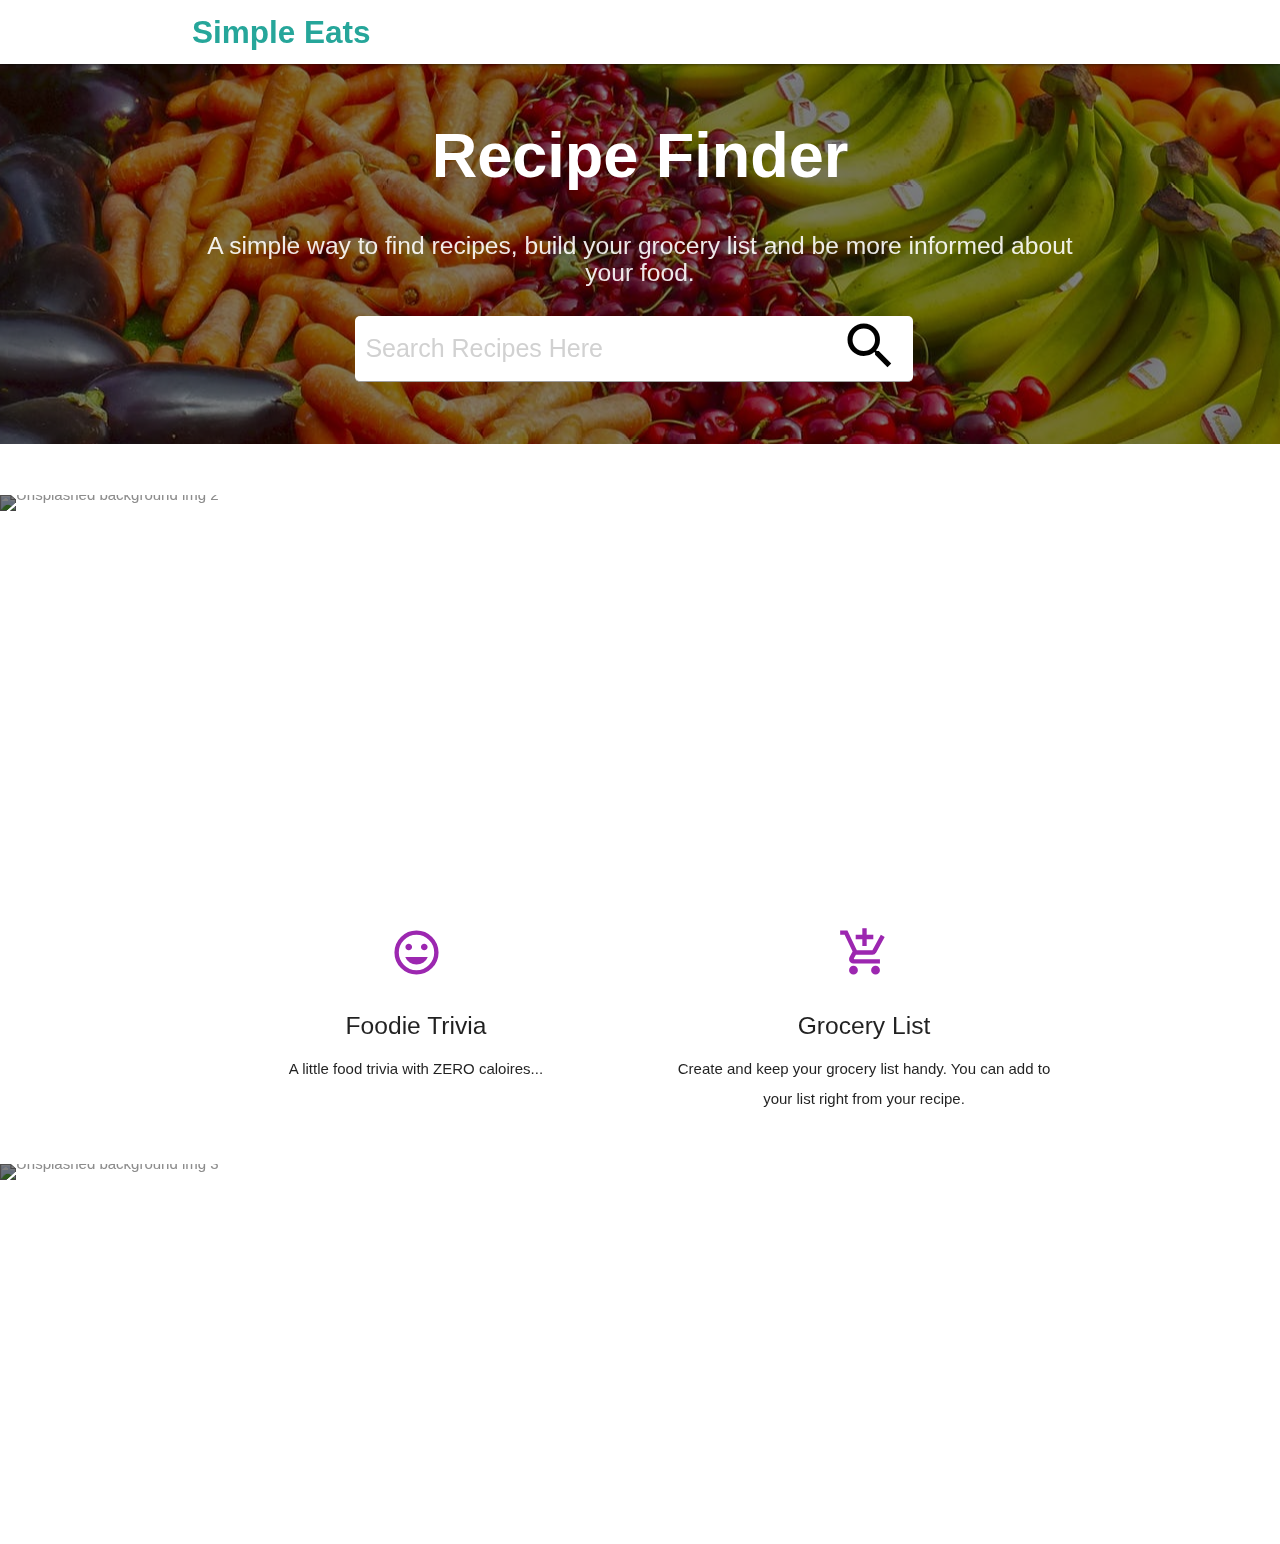
==== commit 0284ab45: "background image resolved" ====
--- a/index2.html
+++ b/index2.html
@@ -43,8 +43,7 @@
                                 style="position: absolute; right: 10%;"
                                 class="medium material-icons" onclick="buttonClick()">search</i>
                         </div>
-                        <!-- <div class= "search results">
-                        </div>               -->
+                        
                     </div>
                     <br><br>
                 </div>
@@ -96,8 +95,8 @@
                     <div class="col s12 m6">
                         <div class="icon-block">
                             <h2 class="center  purple-text"><i class="material-icons" id="jokeIcon">tag_faces</i></h2>
-                            <h5 class="center">Foodie Jokes</h5>
-                            <p class="center light" id="foodJoke">Here's something on the lighter side with ZERO caloires...</p>
+                            <h5 class="center">Foodie Trivia</h5>
+                            <p class="center light" id="foodJoke">A little food trivia with ZERO caloires...</p>
                         </div>
                     </div>
                     <div class="col s12 m6">
@@ -231,9 +230,9 @@
             <div class="row">
                 <div class="col l6 s12">
                     <h5 class="white-text">Project Team</h5>
-                    <p class="white-text text-darkern-2">Taylor Bruno: <a class="white-text text-darkern-2" href="https://taylormbruno.github.io/portfolio.html">Portfolio Link</a></p>
-                    <p class="white-text text-darkern-2">Kacie Hatley: <a class="white-text text-darkern-2" href="https://kaciehatley.github.io/responsive_portfolio/index.html">Portfolio Link</a></p>
-                    <p class="white-text text-darkern-2">Jodi Rhoades: <a class="white-text text-darkern-2" href="https://odiejo.github.io/portfolio/">Portfolio Link</a></p>
+                    <p class="white-text text-darkern-2 portLink">Taylor Bruno: <a class="white-text text-darkern-2" href="https://taylormbruno.github.io/portfolio.html">Portfolio Link</a></p>
+                    <p class="white-text text-darkern-2 portLink">Kacie Hatley: <a class="white-text text-darkern-2" href="https://kaciehatley.github.io/responsive_portfolio/index.html">Portfolio Link</a></p>
+                    <p class="white-text text-darkern-2 portLink">Jodi Rhoades: <a class="white-text text-darkern-2" href="https://odiejo.github.io/portfolio/">Portfolio Link</a></p>
 
                 </div>
             </div>
--- a/assets/css/style.css
+++ b/assets/css/style.css
@@ -105,12 +105,6 @@
     background-color: #26a69a;
 }
 
-#rpbkimg {
-    opacity: 0.2;
-    filter: alpha(opacity=50);
-    height: auto;
-}
-
 header,
 main,
 footer {
@@ -192,16 +186,6 @@
     margin: 10px 10px;
 }
 
-
-/* .recipeDiv {
-  width: 70%;
-  margin: 20px auto;
-  background-color: #26a69a;
-  padding: 8px;
-  text-align: left;
-  border-radius: 5px;
-  color: white;
-} */
 
 .groceryBtn {
     background-color: #26a69a;
@@ -240,12 +224,24 @@
 .cardDiv {
     position: relative;
     z-index: 2;
-    margin-top: 30px;
-}
-
+    margin-top: 30px;   
+    
+}
 .resultsDiv {
     /* position: absolute;  */
-    background-image: url("../images/fresshFood.jpeg");
+    background-image: url("../images/fresshFoodOpacity.jpeg");
     background-position: center;
+<<<<<<< HEAD
+    background-size: cover;    
+}
+
+
+=======
     background-size: cover;
-}+}
+
+.portLink:hover {
+    font-size: 18px;
+    transition: all .3s ease-in-out;
+}
+>>>>>>> 0ae584d08f8cad6d5476c5ac139c36de5336b684
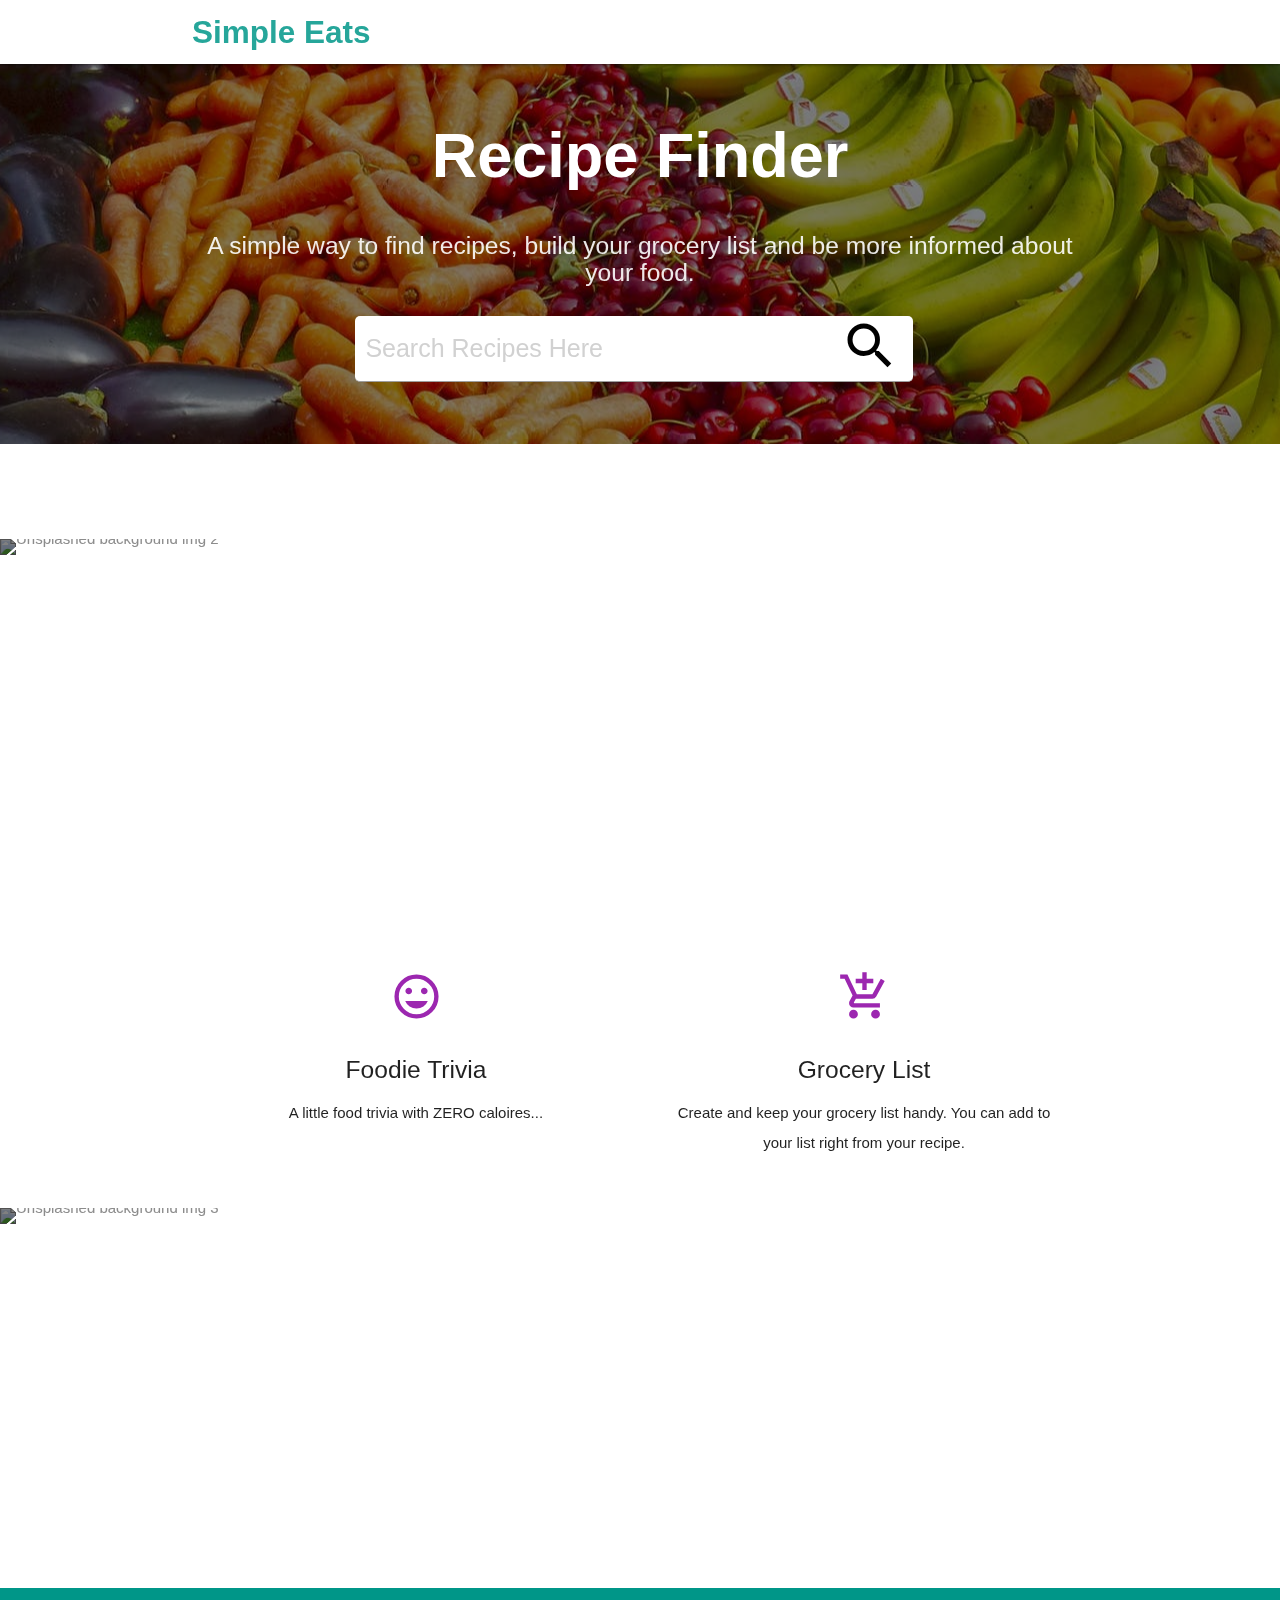
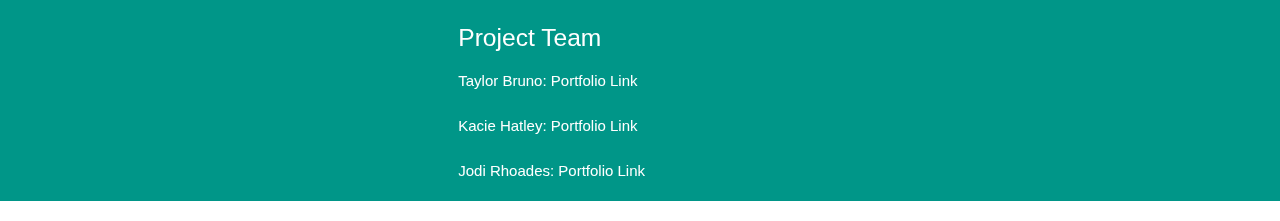
==== commit 08fc470f: "suggested card title spacing" ====
--- a/index2.html
+++ b/index2.html
@@ -1,13 +1,16 @@
 <!DOCTYPE html>
 <html lang="en">
+
 <head>
     <meta http-equiv="Content-Type" content="text/html; charset=UTF-8" />
     <meta name="viewport" content="width=device-width, initial-scale=1" />
     <title>Simple Eats</title>
     <!-- CSS  -->
     <link href="https://fonts.googleapis.com/icon?family=Material+Icons" rel="stylesheet">
-    <link rel="stylesheet" href="https://use.fontawesome.com/releases/v5.8.1/css/all.css" integrity="sha384-50oBUHEmvpQ+1lW4y57PTFmhCaXp0ML5d60M1M7uH2+nqUivzIebhndOJK28anvf" crossorigin="anonymous" />
-    <link href="assets/parallax-template/parallax-template/css/materialize.css" type="text/css" rel="stylesheet" media="screen,projection" />
+    <link rel="stylesheet" href="https://use.fontawesome.com/releases/v5.8.1/css/all.css"
+        integrity="sha384-50oBUHEmvpQ+1lW4y57PTFmhCaXp0ML5d60M1M7uH2+nqUivzIebhndOJK28anvf" crossorigin="anonymous" />
+    <link href="assets/parallax-template/parallax-template/css/materialize.css" type="text/css" rel="stylesheet"
+        media="screen,projection" />
     <link href="assets/css/style.css" type="text/css" rel="stylesheet" media="screen,projection" />
 </head>
 
@@ -31,7 +34,8 @@
                     <br><br>
                     <h1 class="header center white-text text-lighten-3" style="font-weight: bold">Recipe Finder</h1>
                     <div class="row center">
-                        <h5 class="header col s12 darken-2">A simple way to find recipes, build your grocery list and be more informed about your food.</h5>
+                        <h5 class="header col s12 darken-2">A simple way to find recipes, build your grocery list and be
+                            more informed about your food.</h5>
                     </div>
                     <div class="row center">
                         <div class="search-wrapper" style="position: relative;
@@ -39,40 +43,37 @@
                             <input id="search" placeholder="Search Recipes Here" style="top: -20px;
                             position: absolute;
                             left: -15%; border-radius: 5px">
-                            <i id="download-button"
-                                style="position: absolute; right: 10%;"
+                            <i id="download-button" style="position: absolute; right: 10%;"
                                 class="medium material-icons" onclick="buttonClick()">search</i>
                         </div>
-                        
+
                     </div>
                     <br><br>
                 </div>
             </div>
-            <div class="parallax"><img src="assets/images/fresshFood.jpeg" alt="Unsplashed background img 1" class="image"></div>
+            <div class="parallax"><img src="assets/images/fresshFood.jpeg" alt="Unsplashed background img 1"
+                    class="image"></div>
         </div>
         <div class="container">
             <div class="section">
-                <!--   Icon Section   -->
-                <div class="row">
-                    <div class="col s12 m4">
-                        <div class="icon-block" id="recipeEl0">
-                            <!-- <h2 class="center  purple-text"><i class="material-icons">restaurant</i></h2> -->
-                            <!-- <h5 class="center" id="recipe0">Suggested Recipes</h5> -->
-                            <!-- <p class="light">We have pulled some of the best recipes for you to enjoy. Included with your recipe is a list of ingriedents, instructions and nutrtional information.</p> -->
-                        </div>
-                    </div>
-                    <div class="col s12 m4">
-                        <div class="icon-block" id="recipeEl1">
-                            <!-- <h2 class="center  purple-text"><i class="material-icons">restaurant</i></h2> -->
-                            <!-- <h5 class="center" id="recipe1">Suggested Recipes</h5> -->
-                            <!-- <p class="light">We have pulled some of the best recipes for you to enjoy. Included with your recipe is a list of ingriedents, instructions and nutrtional information.</p> -->
-                        </div>
-                    </div>
-                    <div class="col s12 m4">
-                        <div class="icon-block" id="recipeEl2">
-                            <!-- <h2 class="center  purple-text"><i class="material-icons">restaurant</i></h2> -->
-                            <!-- <h5 class="center" id="recipe2">Suggested Recipes</h5> -->
-                            <!-- <p class="light">We have pulled some of the best recipes for you to enjoy. Included with your recipe is a list of ingriedents, instructions and nutrtional information.</p> -->
+                <!--  Suggested Recipe Section   -->
+                <div class="row" id="suggestEl">
+                    <div class="col s12 m4 l4 cardDiv" id="sugg0">
+                        <div class="card">
+                            <div class="card-image" id="recipeEl0">
+                            </div>
+                        </div>
+                    </div>
+                    <div class="col s12 m4 l4 cardDiv" id="sugg1">
+                        <div class="card">
+                            <div class="card-image" id="recipeEl1">
+                            </div>
+                        </div>
+                    </div>
+                    <div class="col s12 m4 l4 cardDiv" id="sugg2">
+                        <div class="card">
+                            <div class="card-image" id="recipeEl2">
+                            </div>
                         </div>
                     </div>
                 </div>
@@ -82,12 +83,14 @@
             <div class="section no-pad-bot">
                 <div class="container">
                     <div class="row center">
-                        <h5 class="header col s12 darken-2" style="letter-spacing: 3px; font-size: 38px">Enjoy making it from scratch!
+                        <h5 class="header col s12 darken-2" style="letter-spacing: 3px; font-size: 38px">Enjoy making it
+                            from scratch!
                         </h5>
                     </div>
                 </div>
             </div>
-            <div class="parallax"><img src="assets/images/aroma-chili-condiments-cook-357743.jpg" style="width: 100%" alt="Unsplashed background img 2" class="image"></div>
+            <div class="parallax"><img src="assets/images/aroma-chili-condiments-cook-357743.jpg" style="width: 100%"
+                    alt="Unsplashed background img 2" class="image"></div>
         </div>
         <div class="container">
             <div class="section">
@@ -101,9 +104,11 @@
                     </div>
                     <div class="col s12 m6">
                         <div class="icon-block">
-                            <h2 class="center  purple-text"><i class="material-icons" id="groceryIcon">add_shopping_cart</i></h2>
+                            <h2 class="center  purple-text"><i class="material-icons"
+                                    id="groceryIcon">add_shopping_cart</i></h2>
                             <h5 class="center">Grocery List</h5>
-                            <p class="center light">Create and keep your grocery list handy. You can add to your list right from your recipe.</p>
+                            <p class="center light">Create and keep your grocery list handy. You can add to your list
+                                right from your recipe.</p>
                         </div>
                     </div>
                 </div>
@@ -113,12 +118,14 @@
             <div class="section no-pad-bot">
                 <div class="container">
                     <div class="row center">
-                        <h5 class="header col s12 darken-2" style="letter-spacing: 3px; font-size: 38px">Understand the nutrition behind your food.
+                        <h5 class="header col s12 darken-2" style="letter-spacing: 3px; font-size: 38px">Understand the
+                            nutrition behind your food.
                         </h5>
                     </div>
                 </div>
             </div>
-            <div class="parallax"><img src="assets/images/dough-and-flour-near-lemons-and-rolling-pin-1070880.jpg" style="width: 100%"  alt="Unsplashed background img 3" class="image"></div>
+            <div class="parallax"><img src="assets/images/dough-and-flour-near-lemons-and-rolling-pin-1070880.jpg"
+                    style="width: 100%" alt="Unsplashed background img 3" class="image"></div>
         </div>
     </div>
 
@@ -140,7 +147,7 @@
                         <option value="vegetarian">Vegetarian</option>
                     </select>
                     <label class="dropLabel">Diet Options:</label>
-                </div> 
+                </div>
             </li>
             <li>
                 <div class="input-field dropDivs">
@@ -164,7 +171,7 @@
                         <option value="wheat">Wheat</option>
                     </select>
                     <label class="dropLabel">Are there any food intolerances or allergies?</label>
-                </div> 
+                </div>
             </li>
             <li>
                 <div class="input-field dropDivs">
@@ -175,14 +182,14 @@
                         <option value="appetizer">Appetizer</option>
                         <option value="salad">Salad</option>
                         <option value="bread">Bread</option>
-                        <option value="breakfast">Breakfast</option>                            
+                        <option value="breakfast">Breakfast</option>
                         <option value="soup">Soup</option>
                         <option value="beverages">Beverages</option>
                         <option value="sauce">Sauce</option>
                         <option value="drink">Drink</option>
                     </select>
                     <label class="dropLabel">Would like you to display a specific type of recipe?</label>
-                </div>   
+                </div>
             </li>
             <li>
                 <button class="waves-effect waves-light btn" id="filterBtn" onclick="filterList()">Search</button>
@@ -190,10 +197,11 @@
         </ul>
 
         <!-- <div class="container"></div> -->
-            <div class="row resultsDiv"></div>
-            <!-- <img id=rpbkimg class="responsive-img" src="assets/images/fresshFood.jpeg" alt="fresh food img 1">                           -->
-            <button class="groceryBtn waves-effect waves-light btn"><a class="modal-trigger" style="color: white" href="#modal2">Grocery List</a></button>
-            <button class="collapseBtn waves-effect waves-light btn"><a data-target="slide-out" class="sidenav-trigger" style="color: white">Display Search Filters</a></button>
+        <div class="row resultsDiv"></div>
+        <button class="groceryBtn waves-effect waves-light btn"><a class="modal-trigger" style="color: white"
+                href="#modal2">Grocery List</a></button>
+        <button class="collapseBtn waves-effect waves-light btn"><a data-target="slide-out" class="sidenav-trigger"
+                style="color: white">Display Search Filters</a></button>
 
         <!-- Modal Structure -->
         <div id="modal1" class="modal">
@@ -214,43 +222,42 @@
         </div>
 
         <!-- Modal Structure -->
-    <div id="modal2" class="modal">
-        <div class="modal-content">
-            <h4>Grocery List</h4>
-            <ul class="listItems"></ul>
-        </div>
-        <div class="modal-footer">
-            <a href="#!" class="modal-close waves-effect waves-green btn-flat">Done</a>
-            <button class="waves-effect waves-light btn" id = "clearList">Clear Grocery List</button>
-        </div>
-    </div>    
+        <div id="modal2" class="modal">
+            <div class="modal-content">
+                <h4>Grocery List</h4>
+                <ul class="listItems"></ul>
+            </div>
+            <div class="modal-footer">
+                <a href="#!" class="modal-close waves-effect waves-green btn-flat">Done</a>
+                <button class="waves-effect waves-light btn" id="clearList">Clear Grocery List</button>
+            </div>
+        </div>
+        </div>
 
     <footer class="page-footer teal">
         <div class="container">
             <div class="row">
                 <div class="col l6 s12">
                     <h5 class="white-text">Project Team</h5>
-                    <p class="white-text text-darkern-2 portLink">Taylor Bruno: <a class="white-text text-darkern-2" href="https://taylormbruno.github.io/portfolio.html">Portfolio Link</a></p>
-                    <p class="white-text text-darkern-2 portLink">Kacie Hatley: <a class="white-text text-darkern-2" href="https://kaciehatley.github.io/responsive_portfolio/index.html">Portfolio Link</a></p>
-                    <p class="white-text text-darkern-2 portLink">Jodi Rhoades: <a class="white-text text-darkern-2" href="https://odiejo.github.io/portfolio/">Portfolio Link</a></p>
-
-                </div>
-            </div>
-        </div>
-        <div class="footer-copyright">
-            <div class="container">
-                Made by <a class="brown-text text-lighten-3" href="http://materializecss.com">Materialize</a>
-            </div>
+                    <p class="white-text text-darkern-2 portLink">Taylor Bruno: <a class="white-text text-darkern-2"
+                            href="https://taylormbruno.github.io/portfolio.html">Portfolio Link</a></p>
+                    <p class="white-text text-darkern-2 portLink">Kacie Hatley: <a class="white-text text-darkern-2"
+                            href="https://kaciehatley.github.io/responsive_portfolio/index.html">Portfolio Link</a>
+                    </p>
+                    <p class="white-text text-darkern-2 portLink">Jodi Rhoades: <a class="white-text text-darkern-2"
+                            href="https://odiejo.github.io/portfolio/">Portfolio Link</a></p>
+
+                </div>
+            </div>
+        </div>
         </div>
     </footer>
-
-
-    <!--  Scripts-->
-    <script src="https://code.jquery.com/jquery-2.1.1.min.js"></script>
-    <script src="assets/parallax-template/parallax-template/js/materialize.js"></script>
-    <script src="assets/parallax-template/parallax-template/js/init.js"></script>
-    <script src="assets/js/script.js"></script>
-    <script src="assets/js/filter.js"></script>
+        <!--  Scripts-->
+        <script src="https://code.jquery.com/jquery-2.1.1.min.js"></script>
+        <script src="assets/parallax-template/parallax-template/js/materialize.js"></script>
+        <script src="assets/parallax-template/parallax-template/js/init.js"></script>
+        <script src="assets/js/script.js"></script>
+        <script src="assets/js/filter.js"></script>
 </body>
 
 </html>--- a/assets/css/style.css
+++ b/assets/css/style.css
@@ -134,6 +134,7 @@
         line-height: 1.1 !important;
         font-size: 20px !important;
     }
+   
 }
 
 @media only screen and (max-width: 600px) {
@@ -228,20 +229,22 @@
     
 }
 .resultsDiv {
-    /* position: absolute;  */
     background-image: url("../images/fresshFoodOpacity.jpeg");
     background-position: center;
-<<<<<<< HEAD
-    background-size: cover;    
-}
-
-
-=======
     background-size: cover;
 }
 
+.sugTitle {
+    /* font-size: 2em; 
+    width: 320px; 
+    height: auto;  */
+      
+}
+
+.sugImg {
+    opacity: 1 !important;
+}
 .portLink:hover {
     font-size: 18px;
     transition: all .3s ease-in-out;
 }
->>>>>>> 0ae584d08f8cad6d5476c5ac139c36de5336b684
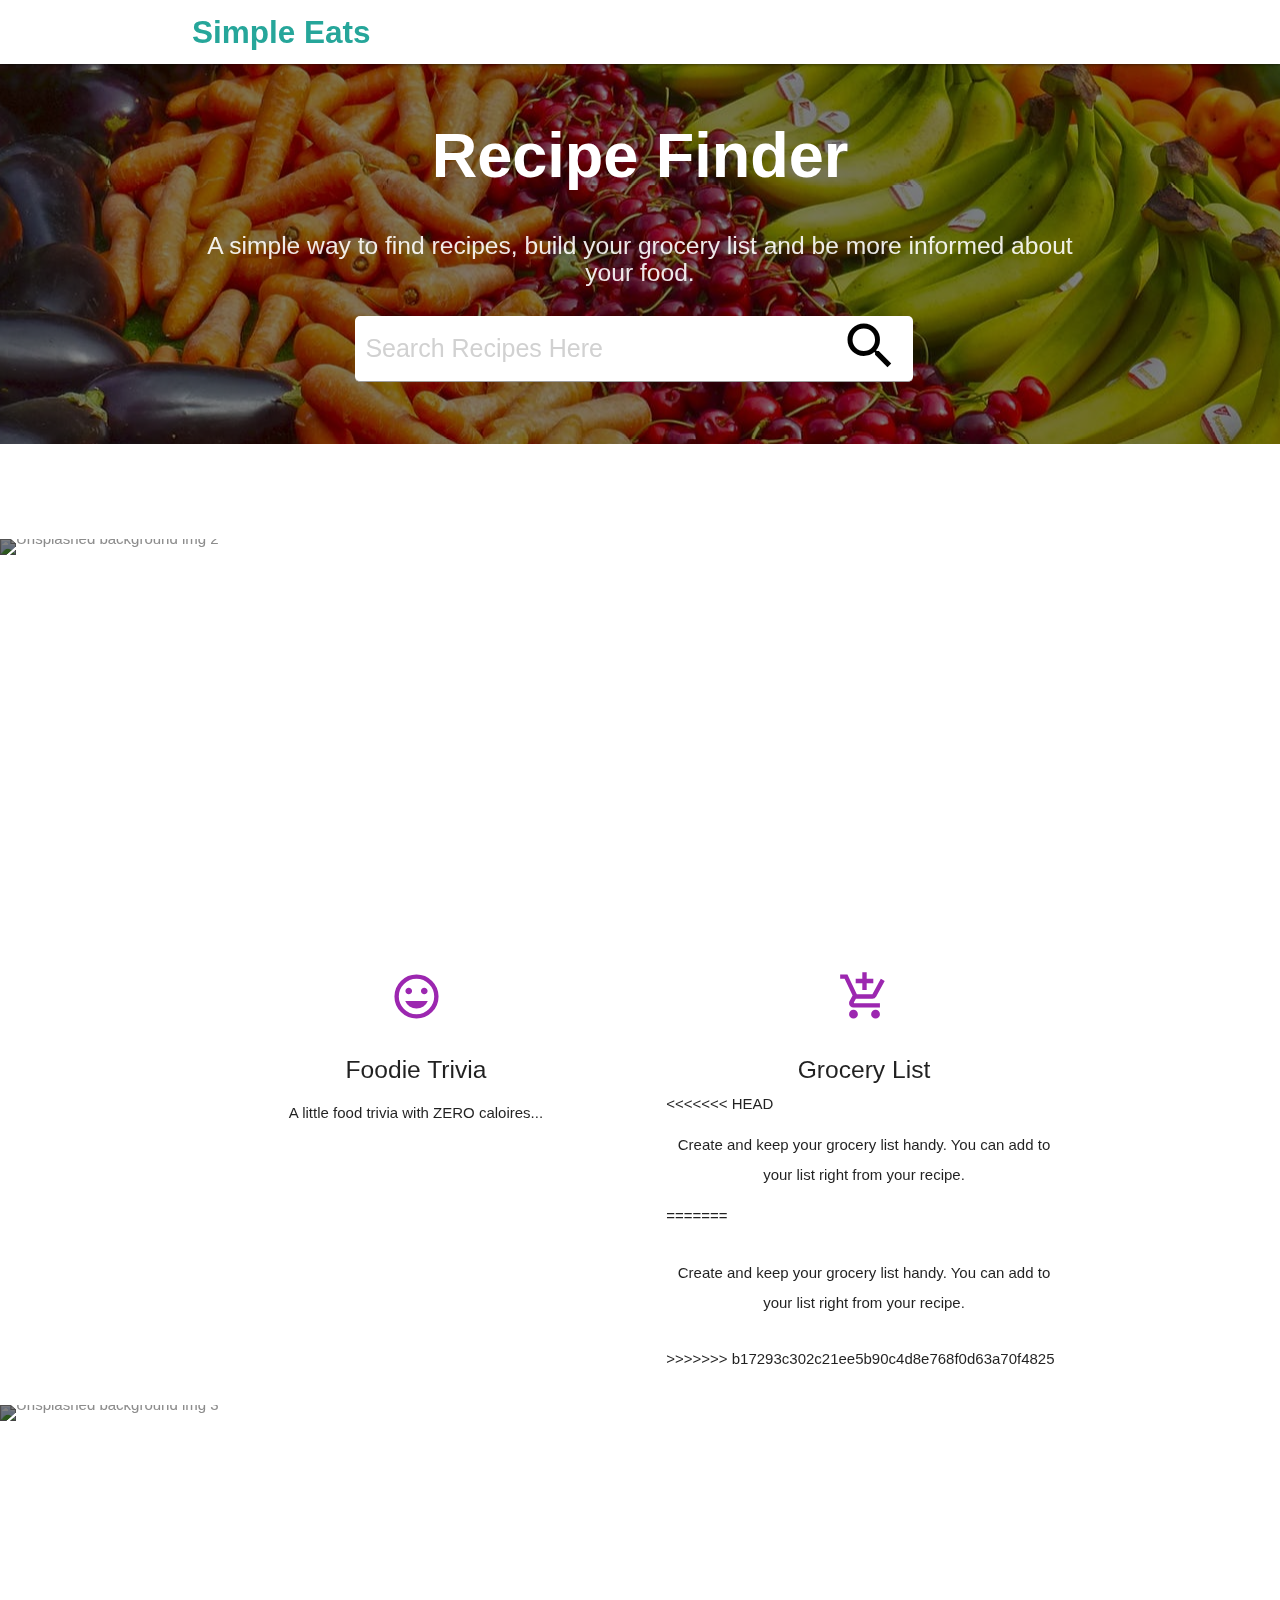
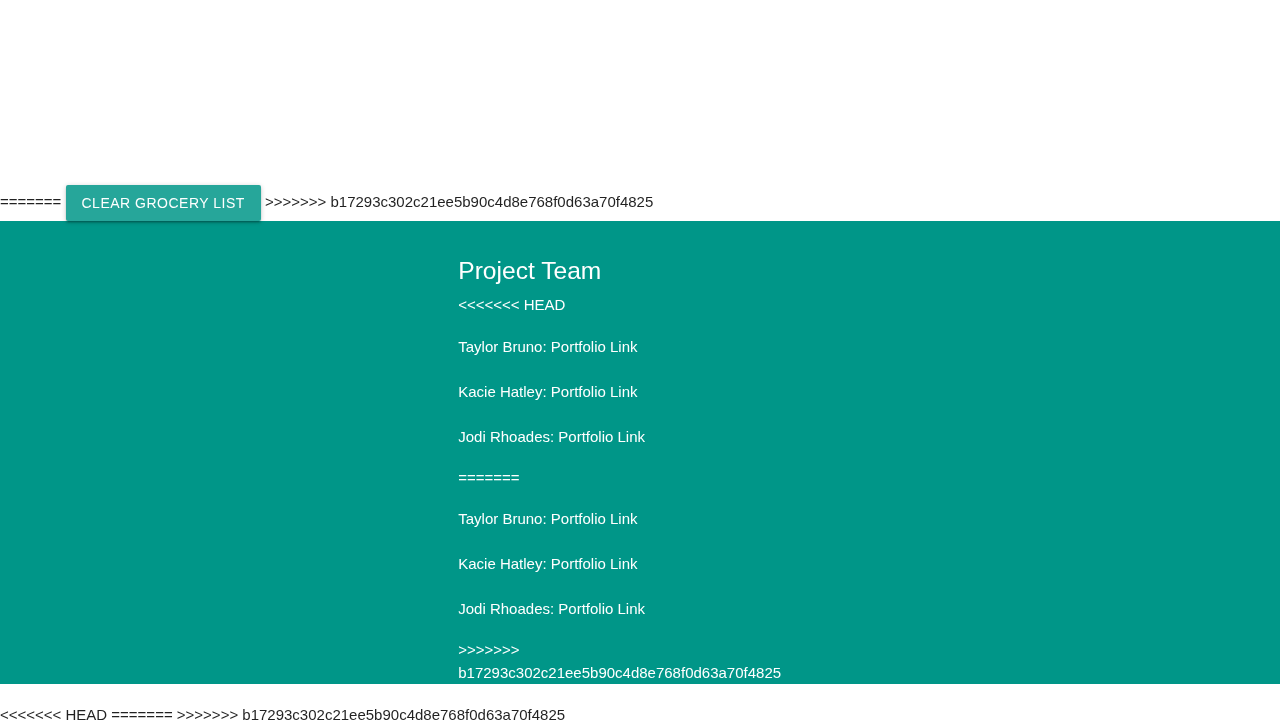
==== commit 59702497: "suggested recipe card title spacing" ====
--- a/index2.html
+++ b/index2.html
@@ -45,8 +45,7 @@
                             left: -15%; border-radius: 5px">
                             <i id="download-button" style="position: absolute; right: 10%;"
                                 class="medium material-icons" onclick="buttonClick()">search</i>
-                        </div>
-
+                        </div> 
                     </div>
                     <br><br>
                 </div>
@@ -107,8 +106,14 @@
                             <h2 class="center  purple-text"><i class="material-icons"
                                     id="groceryIcon">add_shopping_cart</i></h2>
                             <h5 class="center">Grocery List</h5>
+<<<<<<< HEAD
                             <p class="center light">Create and keep your grocery list handy. You can add to your list
                                 right from your recipe.</p>
+=======
+                            <ul class="center light" id="gListEl">
+                                <p>Create and keep your grocery list handy. You can add to your list right from your recipe.</p>
+                            </ul>
+>>>>>>> b17293c302c21ee5b90c4d8e768f0d63a70f4825
                         </div>
                     </div>
                 </div>
@@ -196,12 +201,18 @@
             </li>
         </ul>
 
+<<<<<<< HEAD
         <!-- <div class="container"></div> -->
         <div class="row resultsDiv"></div>
         <button class="groceryBtn waves-effect waves-light btn"><a class="modal-trigger" style="color: white"
                 href="#modal2">Grocery List</a></button>
         <button class="collapseBtn waves-effect waves-light btn"><a data-target="slide-out" class="sidenav-trigger"
                 style="color: white">Display Search Filters</a></button>
+=======
+        <div class="row resultsDiv"></div>
+        <button class="groceryBtn waves-effect waves-light btn"><a class="modal-trigger" style="color: white" href="#modal2">Grocery List</a></button>
+        <button class="collapseBtn waves-effect waves-light btn"><a data-target="slide-out" class="sidenav-trigger" style="color: white">Display Search Filters</a></button>
+>>>>>>> b17293c302c21ee5b90c4d8e768f0d63a70f4825
 
         <!-- Modal Structure -->
         <div id="modal1" class="modal">
@@ -229,16 +240,24 @@
             </div>
             <div class="modal-footer">
                 <a href="#!" class="modal-close waves-effect waves-green btn-flat">Done</a>
+<<<<<<< HEAD
                 <button class="waves-effect waves-light btn" id="clearList">Clear Grocery List</button>
             </div>
         </div>
         </div>
+=======
+                <button class="waves-effect waves-light btn" id = "clearList">Clear Grocery List</button>
+            </div>
+        </div>    
+    </div>
+>>>>>>> b17293c302c21ee5b90c4d8e768f0d63a70f4825
 
     <footer class="page-footer teal">
         <div class="container">
             <div class="row">
                 <div class="col l6 s12">
                     <h5 class="white-text">Project Team</h5>
+<<<<<<< HEAD
                     <p class="white-text text-darkern-2 portLink">Taylor Bruno: <a class="white-text text-darkern-2"
                             href="https://taylormbruno.github.io/portfolio.html">Portfolio Link</a></p>
                     <p class="white-text text-darkern-2 portLink">Kacie Hatley: <a class="white-text text-darkern-2"
@@ -247,17 +266,32 @@
                     <p class="white-text text-darkern-2 portLink">Jodi Rhoades: <a class="white-text text-darkern-2"
                             href="https://odiejo.github.io/portfolio/">Portfolio Link</a></p>
 
+=======
+                    <p class="white-text text-darkern-2 portLink">Taylor Bruno: <a class="white-text text-darkern-2" href="https://taylormbruno.github.io/portfolio.html">Portfolio Link</a></p>
+                    <p class="white-text text-darkern-2 portLink">Kacie Hatley: <a class="white-text text-darkern-2" href="https://kaciehatley.github.io/responsive_portfolio/index.html">Portfolio Link</a></p>
+                    <p class="white-text text-darkern-2 portLink">Jodi Rhoades: <a class="white-text text-darkern-2" href="https://odiejo.github.io/portfolio/">Portfolio Link</a></p>
+>>>>>>> b17293c302c21ee5b90c4d8e768f0d63a70f4825
                 </div>
             </div>
         </div>
         </div>
     </footer>
+<<<<<<< HEAD
         <!--  Scripts-->
         <script src="https://code.jquery.com/jquery-2.1.1.min.js"></script>
         <script src="assets/parallax-template/parallax-template/js/materialize.js"></script>
         <script src="assets/parallax-template/parallax-template/js/init.js"></script>
         <script src="assets/js/script.js"></script>
         <script src="assets/js/filter.js"></script>
+=======
+
+    <!--  Scripts-->
+    <script src="https://code.jquery.com/jquery-2.1.1.min.js"></script>
+    <script src="assets/parallax-template/parallax-template/js/materialize.js"></script>
+    <script src="assets/parallax-template/parallax-template/js/init.js"></script>
+    <script src="assets/js/script.js"></script>
+    <script src="assets/js/filter.js"></script>
+>>>>>>> b17293c302c21ee5b90c4d8e768f0d63a70f4825
 </body>
 
 </html>--- a/assets/css/style.css
+++ b/assets/css/style.css
@@ -248,3 +248,7 @@
     font-size: 18px;
     transition: all .3s ease-in-out;
 }
+
+#gListEl {
+    overflow: auto;
+}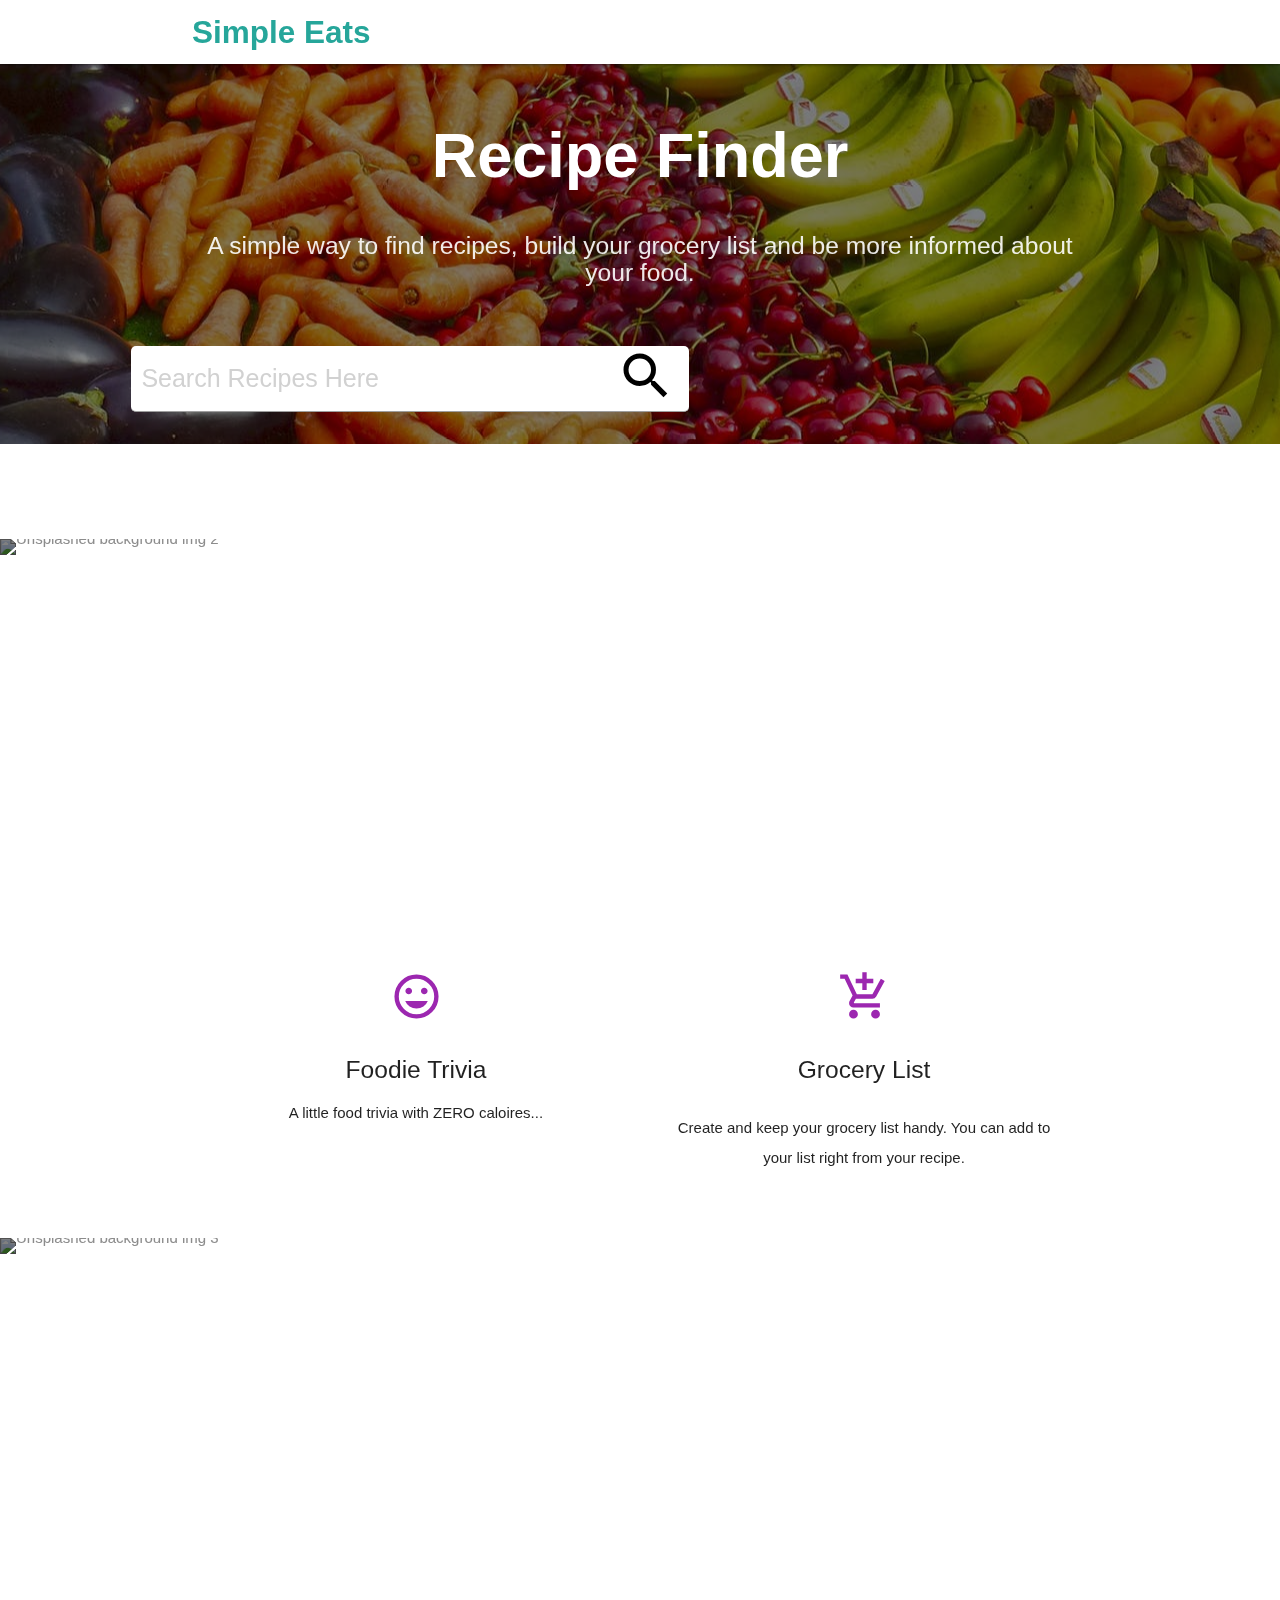
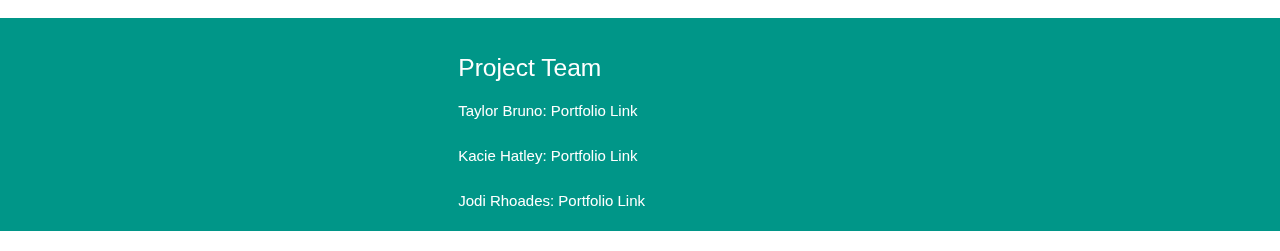
==== commit 1d776a88: "spacing" ====
--- a/index2.html
+++ b/index2.html
@@ -7,15 +7,12 @@
     <title>Simple Eats</title>
     <!-- CSS  -->
     <link href="https://fonts.googleapis.com/icon?family=Material+Icons" rel="stylesheet">
-    <link rel="stylesheet" href="https://use.fontawesome.com/releases/v5.8.1/css/all.css"
-        integrity="sha384-50oBUHEmvpQ+1lW4y57PTFmhCaXp0ML5d60M1M7uH2+nqUivzIebhndOJK28anvf" crossorigin="anonymous" />
-    <link href="assets/parallax-template/parallax-template/css/materialize.css" type="text/css" rel="stylesheet"
-        media="screen,projection" />
+    <link rel="stylesheet" href="https://use.fontawesome.com/releases/v5.8.1/css/all.css" integrity="sha384-50oBUHEmvpQ+1lW4y57PTFmhCaXp0ML5d60M1M7uH2+nqUivzIebhndOJK28anvf" crossorigin="anonymous" />
+    <link href="assets/parallax-template/parallax-template/css/materialize.css" type="text/css" rel="stylesheet" media="screen,projection" />
     <link href="assets/css/style.css" type="text/css" rel="stylesheet" media="screen,projection" />
 </head>
 
 <body>
-    <!-- <nav class="white" role="navigation"> works without having role. clears validator.-->
     <nav class="white">
         <div class="nav-wrapper container">
             <a id="logo-container" href="#" onclick="window.location.reload(true)" class="brand-logo">Simple Eats</a>
@@ -34,62 +31,69 @@
                     <br><br>
                     <h1 class="header center white-text text-lighten-3" style="font-weight: bold">Recipe Finder</h1>
                     <div class="row center">
-                        <h5 class="header col s12 darken-2">A simple way to find recipes, build your grocery list and be
-                            more informed about your food.</h5>
-                    </div>
-                    <div class="row center">
-                        <div class="search-wrapper" style="position: relative;
-                            height: 65px; margin-left: 25%; width:60%">
-                            <input id="search" placeholder="Search Recipes Here" style="top: -20px;
-                            position: absolute;
-                            left: -15%; border-radius: 5px">
-                            <i id="download-button" style="position: absolute; right: 10%;"
-                                class="medium material-icons" onclick="buttonClick()">search</i>
+                        <h5 class="header col s12 darken-2" style="margin-bottom: 40px !important;">A simple way to find recipes, build your grocery list and be more informed about your food.</h5>
+                    </div>
+                    <div class="row center">
+                        <div class="search-wrapper" style="position: relative; height: 65px;  width:60%">
+                            <!-- margin-left: 25%; -->
+                            <input id="search" placeholder="Search Recipes Here" style="top: -20px; position: absolute; left: -15%; border-radius: 5px;">
+                            <i id="download-button" style="position: absolute; right: 10%;" class="medium material-icons" onclick="buttonClick()">search</i>
                         </div> 
                     </div>
                     <br><br>
                 </div>
             </div>
-            <div class="parallax"><img src="assets/images/fresshFood.jpeg" alt="Unsplashed background img 1"
-                    class="image"></div>
+            <div class="parallax"><img src="assets/images/fresshFood.jpeg" alt="Unsplashed background img 1" class="image"></div>
         </div>
         <div class="container">
             <div class="section">
                 <!--  Suggested Recipe Section   -->
                 <div class="row" id="suggestEl">
-                    <div class="col s12 m4 l4 cardDiv" id="sugg0">
+                    <div class="col s12 m4 l4 cardDiv suggested" id="sugg0">
                         <div class="card">
-                            <div class="card-image" id="recipeEl0">
-                            </div>
-                        </div>
-                    </div>
-                    <div class="col s12 m4 l4 cardDiv" id="sugg1">
+                            <div class="card-image" id="recipeEl0"></div>
+                        </div>
+                    </div>
+                    <div class="col s12 m4 l4 cardDiv suggested" id="sugg1">
                         <div class="card">
-                            <div class="card-image" id="recipeEl1">
-                            </div>
-                        </div>
-                    </div>
-                    <div class="col s12 m4 l4 cardDiv" id="sugg2">
+                            <div class="card-image" id="recipeEl1"></div>
+                        </div>
+                    </div>
+                    <div class="col s12 m4 l4 cardDiv suggested" id="sugg2">
                         <div class="card">
-                            <div class="card-image" id="recipeEl2">
-                            </div>
-                        </div>
-                    </div>
-                </div>
+                            <div class="card-image" id="recipeEl2"></div>
+                        </div>
+                    </div>
+                </div>
+            </div>
+        </div>
+        <!-- Suggested Recipe Modal Structure -->
+        <div id="suggestedModal" class="modal">
+            <div class="modal-content">
+                <p class="addedAlert waves-effect waves-light btn"></p>
+                <h4 id="suggestedTitle">Recipe Title</h4>
+                <p id="suggestedServings"></p>
+                <div id="suggestedIngr">
+                    <h6>Ingredient List:</h6>
+                </div>
+                <p id="suggestedInstructions"></p>
+                <img id="suggestedRecipeImg" alt="Recipe Image" src="#">
+                <a id="suggestedRecipeURL"></a>
+            </div>
+            <div class="modal-footer">
+                <a href="#!" class="modal-close waves-effect waves-green btn-flat">Done</a>
             </div>
         </div>
         <div class="parallax-container valign-wrapper">
             <div class="section no-pad-bot">
                 <div class="container">
                     <div class="row center">
-                        <h5 class="header col s12 darken-2" style="letter-spacing: 3px; font-size: 38px">Enjoy making it
-                            from scratch!
+                        <h5 class="header col s12 darken-2" style="letter-spacing: 3px; font-size: 38px">Enjoy making it from scratch!
                         </h5>
                     </div>
                 </div>
             </div>
-            <div class="parallax"><img src="assets/images/aroma-chili-condiments-cook-357743.jpg" style="width: 100%"
-                    alt="Unsplashed background img 2" class="image"></div>
+            <div class="parallax"><img src="assets/images/aroma-chili-condiments-cook-357743.jpg" style="width: 100%" alt="Unsplashed background img 2" class="image"></div>
         </div>
         <div class="container">
             <div class="section">
@@ -103,17 +107,26 @@
                     </div>
                     <div class="col s12 m6">
                         <div class="icon-block">
-                            <h2 class="center  purple-text"><i class="material-icons"
-                                    id="groceryIcon">add_shopping_cart</i></h2>
+                            <a class="modal-trigger" href="#gListLandEl">
+                                <h2 class="center purple-text">
+                                    <i class="material-icons" id="groceryIcon">add_shopping_cart</i>
+                                </h2>
+                            </a>
                             <h5 class="center">Grocery List</h5>
-<<<<<<< HEAD
-                            <p class="center light">Create and keep your grocery list handy. You can add to your list
-                                right from your recipe.</p>
-=======
                             <ul class="center light" id="gListEl">
-                                <p>Create and keep your grocery list handy. You can add to your list right from your recipe.</p>
+                                <li><p>Create and keep your grocery list handy. You can add to your list right from your recipe.</p></li>
                             </ul>
->>>>>>> b17293c302c21ee5b90c4d8e768f0d63a70f4825
+                        </div>
+                        <!-- Modal for landing page grocery list -->
+                        <div id="gListLandEl" class="modal">
+                            <div class="modal-content gListModal">
+                                <h4>Grocery List</h4>
+                                <ul id="gListModalUL"></ul>
+                            </div>
+                            <div class="modal-footer">
+                                <a href="#!" class="modal-close waves-effect waves-green btn-flat">Done</a>
+                                <button class="waves-effect waves-light btn" id="clearListModal">Clear Grocery List</button>
+                            </div>  
                         </div>
                     </div>
                 </div>
@@ -123,18 +136,19 @@
             <div class="section no-pad-bot">
                 <div class="container">
                     <div class="row center">
-                        <h5 class="header col s12 darken-2" style="letter-spacing: 3px; font-size: 38px">Understand the
-                            nutrition behind your food.
+                        <h5 class="header col s12 darken-2" style="letter-spacing: 3px; font-size: 38px">Understand the nutrition behind your food.
                         </h5>
                     </div>
                 </div>
             </div>
-            <div class="parallax"><img src="assets/images/dough-and-flour-near-lemons-and-rolling-pin-1070880.jpg"
-                    style="width: 100%" alt="Unsplashed background img 3" class="image"></div>
+            <div class="parallax">
+                <img src="assets/images/dough-and-flour-near-lemons-and-rolling-pin-1070880.jpg" style="width: 100%" alt="Unsplashed background img 3" class="image">
+            </div>
         </div>
     </div>
 
     <div class="resultsPage">
+        <!-- side nav for filter dropdowns -->
         <ul id="slide-out" class="sidenav">
             <li>
                 <p class="dropLabel" id="srchLabel">Search:</p>
@@ -201,20 +215,13 @@
             </li>
         </ul>
 
-<<<<<<< HEAD
-        <!-- <div class="container"></div> -->
+        <!-- Div to add results from search dynamically -->
         <div class="row resultsDiv"></div>
-        <button class="groceryBtn waves-effect waves-light btn"><a class="modal-trigger" style="color: white"
-                href="#modal2">Grocery List</a></button>
-        <button class="collapseBtn waves-effect waves-light btn"><a data-target="slide-out" class="sidenav-trigger"
-                style="color: white">Display Search Filters</a></button>
-=======
-        <div class="row resultsDiv"></div>
+        <!-- Modal on click buttons -->
         <button class="groceryBtn waves-effect waves-light btn"><a class="modal-trigger" style="color: white" href="#modal2">Grocery List</a></button>
         <button class="collapseBtn waves-effect waves-light btn"><a data-target="slide-out" class="sidenav-trigger" style="color: white">Display Search Filters</a></button>
->>>>>>> b17293c302c21ee5b90c4d8e768f0d63a70f4825
-
-        <!-- Modal Structure -->
+
+        <!-- Recipe Modal Structure -->
         <div id="modal1" class="modal">
             <div class="modal-content">
                 <p class="addedAlert waves-effect waves-light btn"></p>
@@ -224,7 +231,7 @@
                     <h6>Ingredient List:</h6>
                 </div>
                 <p id="instructions"></p>
-                <img id="recipeImg">
+                <img id="recipeImg" alt="Recipe Image" src="#">
                 <a id="recipeURL"></a>
             </div>
             <div class="modal-footer">
@@ -232,7 +239,7 @@
             </div>
         </div>
 
-        <!-- Modal Structure -->
+        <!-- Grocery Modal Structure -->
         <div id="modal2" class="modal">
             <div class="modal-content">
                 <h4>Grocery List</h4>
@@ -240,50 +247,24 @@
             </div>
             <div class="modal-footer">
                 <a href="#!" class="modal-close waves-effect waves-green btn-flat">Done</a>
-<<<<<<< HEAD
-                <button class="waves-effect waves-light btn" id="clearList">Clear Grocery List</button>
-            </div>
-        </div>
-        </div>
-=======
                 <button class="waves-effect waves-light btn" id = "clearList">Clear Grocery List</button>
             </div>
         </div>    
     </div>
->>>>>>> b17293c302c21ee5b90c4d8e768f0d63a70f4825
-
+
+    <!-- Footer  w/ links to portfolio -->
     <footer class="page-footer teal">
         <div class="container">
             <div class="row">
                 <div class="col l6 s12">
                     <h5 class="white-text">Project Team</h5>
-<<<<<<< HEAD
-                    <p class="white-text text-darkern-2 portLink">Taylor Bruno: <a class="white-text text-darkern-2"
-                            href="https://taylormbruno.github.io/portfolio.html">Portfolio Link</a></p>
-                    <p class="white-text text-darkern-2 portLink">Kacie Hatley: <a class="white-text text-darkern-2"
-                            href="https://kaciehatley.github.io/responsive_portfolio/index.html">Portfolio Link</a>
-                    </p>
-                    <p class="white-text text-darkern-2 portLink">Jodi Rhoades: <a class="white-text text-darkern-2"
-                            href="https://odiejo.github.io/portfolio/">Portfolio Link</a></p>
-
-=======
                     <p class="white-text text-darkern-2 portLink">Taylor Bruno: <a class="white-text text-darkern-2" href="https://taylormbruno.github.io/portfolio.html">Portfolio Link</a></p>
                     <p class="white-text text-darkern-2 portLink">Kacie Hatley: <a class="white-text text-darkern-2" href="https://kaciehatley.github.io/responsive_portfolio/index.html">Portfolio Link</a></p>
                     <p class="white-text text-darkern-2 portLink">Jodi Rhoades: <a class="white-text text-darkern-2" href="https://odiejo.github.io/portfolio/">Portfolio Link</a></p>
->>>>>>> b17293c302c21ee5b90c4d8e768f0d63a70f4825
-                </div>
-            </div>
-        </div>
+                </div>
+            </div>
         </div>
     </footer>
-<<<<<<< HEAD
-        <!--  Scripts-->
-        <script src="https://code.jquery.com/jquery-2.1.1.min.js"></script>
-        <script src="assets/parallax-template/parallax-template/js/materialize.js"></script>
-        <script src="assets/parallax-template/parallax-template/js/init.js"></script>
-        <script src="assets/js/script.js"></script>
-        <script src="assets/js/filter.js"></script>
-=======
 
     <!--  Scripts-->
     <script src="https://code.jquery.com/jquery-2.1.1.min.js"></script>
@@ -291,7 +272,6 @@
     <script src="assets/parallax-template/parallax-template/js/init.js"></script>
     <script src="assets/js/script.js"></script>
     <script src="assets/js/filter.js"></script>
->>>>>>> b17293c302c21ee5b90c4d8e768f0d63a70f4825
 </body>
 
 </html>